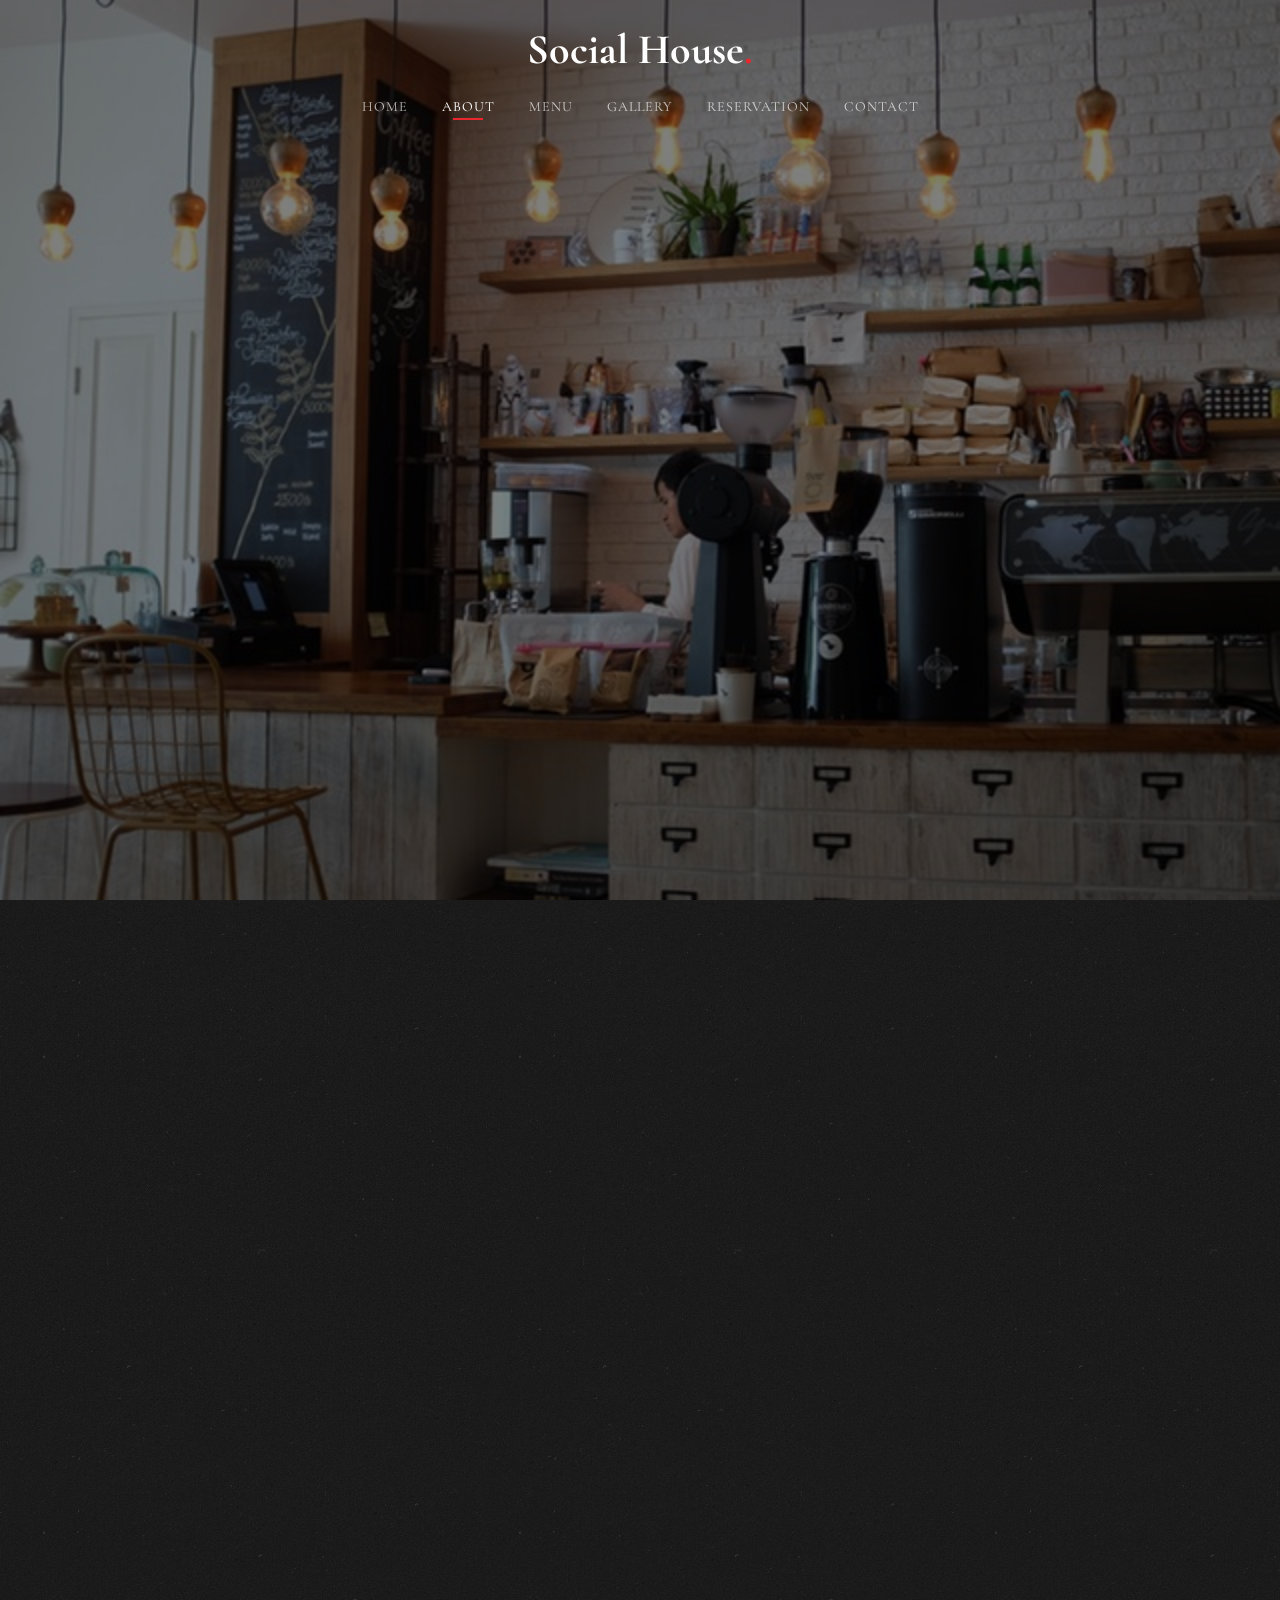
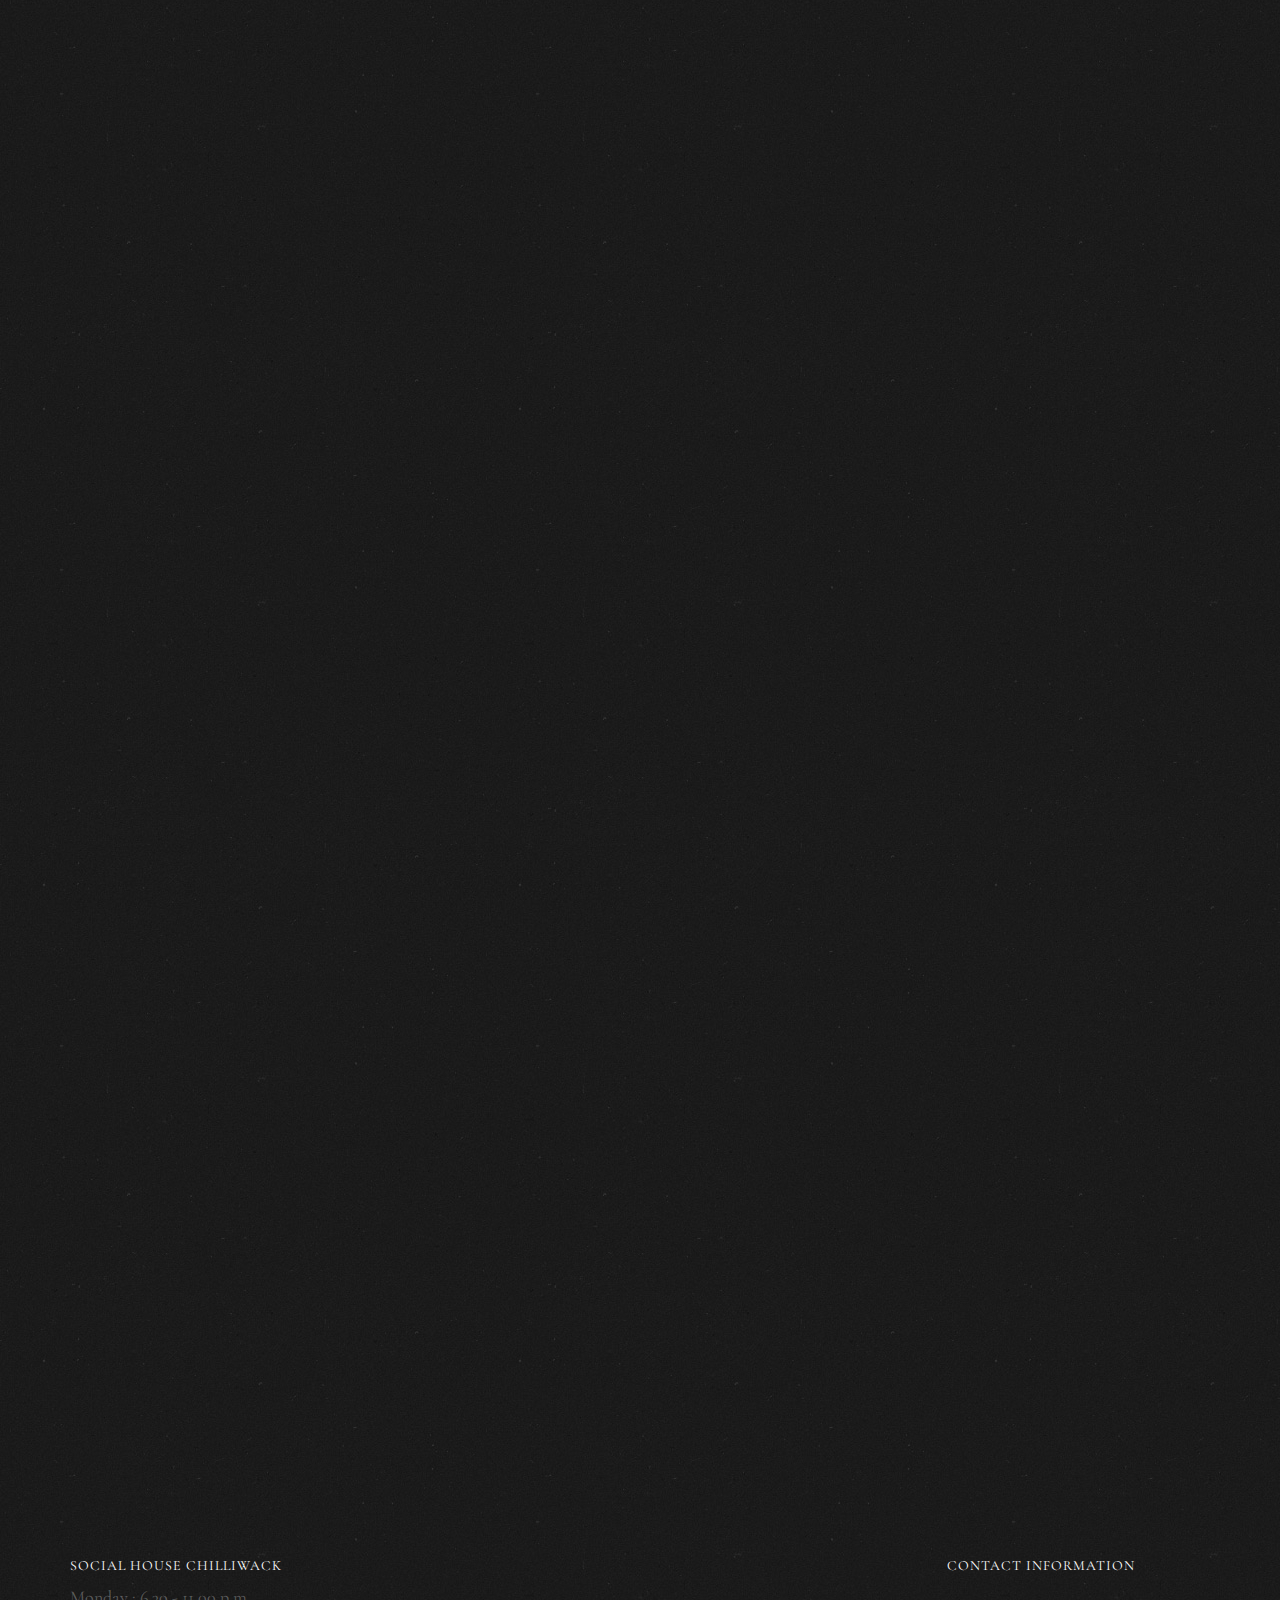
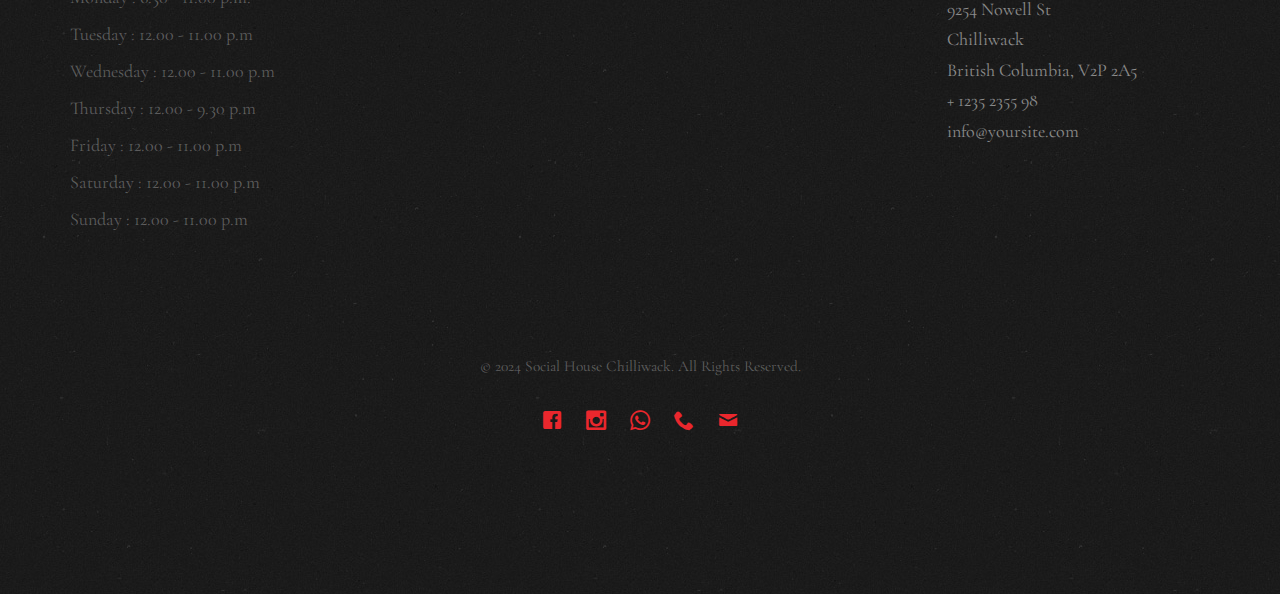
==== about.html @ 6d1cd7b1 "initial comit" ====
<!DOCTYPE HTML>
<html>

<head>
	<meta charset="utf-8">
	<meta http-equiv="X-UA-Compatible" content="IE=edge">
	<title>Social House &mdash; Chilliwack</title>
	<meta name="viewport" content="width=device-width, initial-scale=1">
	<meta name="description"
		content="Social House Chilliwack Pub offers a warm atmosphere, a wide selection of craft beers, and delicious pub fare. Join us for live music, trivia nights, live sports, pool table and more!" />
	<meta name="keywords" content="pub, bar, craft beer, live music, trivia night, pub food, happy hour, local pub" />
	<meta name="author" content="Raghav Bobal" />

	<!-- Facebook and Twitter integration -->
	<meta property="og:title" content="" />
	<meta property="og:image" content="" />
	<meta property="og:url" content="" />
	<meta property="og:site_name" content="" />
	<meta property="og:description" content="" />
	<meta name="twitter:title" content="" />
	<meta name="twitter:image" content="" />
	<meta name="twitter:url" content="" />
	<meta name="twitter:card" content="" />

	<link href="https://fonts.googleapis.com/css?family=Cormorant+Garamond:300,300i,400,400i,500,600i,700"
		rel="stylesheet">
	<link href="https://fonts.googleapis.com/css?family=Satisfy" rel="stylesheet">

	<!-- Animate.css -->
	<link rel="stylesheet" href="css/animate.css">
	<!-- Icomoon Icon Fonts-->
	<link rel="stylesheet" href="css/icomoon.css">
	<!-- Bootstrap  -->
	<link rel="stylesheet" href="css/bootstrap.css">
	<!-- Flexslider  -->
	<link rel="stylesheet" href="css/flexslider.css">

	<!-- Theme style  -->
	<link rel="stylesheet" href="css/style.css">

	<!-- Modernizr JS -->
	<script src="js/modernizr-2.6.2.min.js"></script>
	<!-- FOR IE9 below -->
	<!--[if lt IE 9]>
	<script src="js/respond.min.js"></script>
	<![endif]-->

</head>

<body>

	<div class="fh5co-loader"></div>

	<div id="page">
		<nav class="fh5co-nav" role="navigation">
			<!-- <div class="top-menu"> -->
			<div class="container">
				<div class="row">
					<div class="col-xs-12 text-center logo-wrap">
						<div id="fh5co-logo"><a href="index.html">Social House<span>.</span></a></div>
					</div>
					<div class="col-xs-12 text-center menu-1 menu-wrap">
						<ul>
							<li><a href="index.html">Home</a></li>
							<li class="active"><a href="about.html">About</a></li>
							<li><a href="menu.html">Menu</a></li>
							<li><a href="gallery.html">Gallery</a></li>				
							<li><a href="reservation.html">Reservation</a></li>
							<li><a href="contact.html">Contact</a></li>
						</ul>
					</div>
				</div>

			</div>
			<!-- </div> -->
		</nav>

		<header id="fh5co-header" class="fh5co-cover js-fullheight" role="banner"
			style="background-image: url(images/hero_1.jpeg);" data-stellar-background-ratio="0.5">
			<div class="overlay"></div>
			<div class="container">
				<div class="row">
					<div class="col-md-12 text-center">
						<div class="display-t js-fullheight">
							<div class="display-tc js-fullheight animate-box" data-animate-effect="fadeIn">
								<h1>About <em>our</em> Restaurant</h1>
								<h2>feel the spirit of <em>our</em> space!</h2>
							</div>
						</div>
					</div>
				</div>
			</div>
		</header>

		<div id="fh5co-about" class="fh5co-section">
			<div class="container">
				<div class="row">
					<div class="col-md-6 col-md-pull-4 img-wrap animate-box" data-animate-effect="fadeInLeft">
						<img src="images/hero_1.jpeg">
					</div>
					<div class="col-md-5 col-md-push-1 animate-box">
						<div class="section-heading">
							<h2>The Restaurant</h2>
							<p>Lorem ipsum dolor sit amet, consectetur adipisicing elit. Repudiandae neque quisquam at
								deserunt ab praesentium architecto tempore saepe animi voluptatem molestias, eveniet aut
								laudantium alias, laboriosam excepturi, et numquam? Atque tempore iure tenetur
								perspiciatis, aliquam, asperiores aut odio accusamus, unde libero dignissimos quod
								aliquid neque et illo vero nesciunt. Sunt!</p>
							<p>Lorem ipsum dolor sit amet, consectetur adipisicing elit. Nam iure reprehenderit nihil
								nobis laboriosam beatae assumenda tempore, magni ducimus abentey.</p>
							<p><a href="#" class="btn btn-primary btn-outline">Our History</a></p>
						</div>
					</div>
				</div>
			</div>
		</div>

		<div id="fh5co-timeline">
			<div class="container">
				<div class="row">
					<div class="col-md-12 col-md-offset-0">
						<ul class="timeline animate-box">
							<li class="timeline-heading text-center animate-box">
								<div>
									<h3>Our Experience</h3>
								</div>
							</li>
							<li class="animate-box timeline-unverted">
								<div class="timeline-badge"><i class="icon-genius"></i></div>
								<div class="timeline-panel">
									<div class="timeline-heading">
										<h3 class="timeline-title">The Founders Meet</h3>

									</div>
									<div class="timeline-body">
										<p>Far far away, behind the word mountains, far from the countries Vokalia and
											Consonantia, there live the blind texts.</p>
									</div>
								</div>
							</li>
							<li class="timeline-inverted animate-box">
								<div class="timeline-badge"><i class="icon-genius"></i></div>
								<div class="timeline-panel">
									<div class="timeline-heading">
										<h3 class="timeline-title">Create A Restaurant</h3>
									</div>
									<div class="timeline-body">
										<p>Far far away, behind the word mountains, they live in Bookmarksgrove right at
											the coast of the Semantics, a large language ocean.</p>
									</div>
								</div>
							</li>
							<li class="animate-box timeline-unverted">
								<div class="timeline-badge"><i class="icon-genius"></i></div>
								<div class="timeline-panel">
									<div class="timeline-heading">
										<h3 class="timeline-title">Added 200+ Employees</h3>
									</div>
									<div class="timeline-body">
										<p>Far far away, behind the word mountains, far from the countries Vokalia and
											Consonantia, there live the blind texts.</p>
									</div>
								</div>
							</li>

							<br>
							<li class="timeline-heading text-center animate-box">
								<div>
									<h3>More Restaurants Outlet</h3>
								</div>
							</li>
							<li class="timeline-inverted animate-box">
								<div class="timeline-badge"><i class="icon-genius"></i></div>
								<div class="timeline-panel">
									<div class="timeline-heading">
										<h3 class="timeline-title">Stablished Restaurant in Europe</h3>
									</div>
									<div class="timeline-body">
										<p>Far far away, behind the word mountains, they live in Bookmarksgrove right at
											the coast of the Semantics, a large language ocean.</p>
									</div>
								</div>
							</li>
							<li class="animate-box timeline-unverted">
								<div class="timeline-badge"><i class="icon-genius"></i></div>
								<div class="timeline-panel">
									<div class="timeline-heading">
										<h3 class="timeline-title">Franchise Restaurants Brooklyn</h3>
									</div>
									<div class="timeline-body">
										<p>Far far away, behind the word mountains, far from the countries Vokalia and
											Consonantia, there live the blind texts.</p>
									</div>
								</div>
							</li>
							<li class="timeline-inverted animate-box">
								<div class="timeline-badge"><i class="icon-genius"></i></div>
								<div class="timeline-panel">
									<div class="timeline-heading">
										<h3 class="timeline-title">Added 100K More Employees</h3>
									</div>
									<div class="timeline-body">
										<p>Far far away, behind the word mountains, they live in Bookmarksgrove right at
											the coast of the Semantics, a large language ocean.</p>
									</div>
								</div>
							</li>
							<li class="animate-box timeline-unverted">
								<div class="timeline-badge"><i class="icon-genius"></i></div>
								<div class="timeline-panel">
									<div class="timeline-heading">
										<h3 class="timeline-title">Stablished Marketing</h3>
									</div>
									<div class="timeline-body">
										<p>Far far away, behind the word mountains, far from the countries Vokalia and
											Consonantia, there live the blind texts.</p>
									</div>
								</div>
							</li>
						</ul>
					</div>
				</div>
			</div>
		</div>

		<footer id="fh5co-footer" role="contentinfo" class="fh5co-section">
			<div class="container">
				<div class="row row-pb-md">
					<div class="col-md-4 fh5co-widget">
						<h4>Social House ChilliWack</h4>
						<p class="footer-para">Monday : 6.30 - 11.00 p.m.</p>
						<p class="footer-para">Tuesday : 12.00 - 11.00 p.m</p>
						<p class="footer-para">Wednesday : 12.00 - 11.00 p.m</p>
						<p class="footer-para">Thursday : 12.00 - 9.30 p.m</p>
						<p class="footer-para">Friday : 12.00 - 11.00 p.m</p>
						<p class="footer-para">Saturday : 12.00 - 11.00 p.m</p>
						<p class="footer-para">Sunday : 12.00 - 11.00 p.m</p>
					</div>

					<div class="col-md-4 col-md-push-5 fh5co-widget">
						<h4>Contact Information</h4>
						<ul class="fh5co-footer-links">
							<li>9254 Nowell St <br>Chilliwack<br> British Columbia, V2P 2A5</li>
							<li><a href="tel://1234567920">+ 1235 2355 98</a></li>
							<li><a href="mailto:info@yoursite.com">info@yoursite.com</a></li>
						</ul>
					</div>

				</div>

				<div class="row copyright">
					<div class="col-md-12 text-center">
						<p>
							<small class="block">&copy; 2024 Social House Chilliwack. All Rights Reserved.</small>
						</p>
						<p>
						<ul class="fh5co-social-icons">
							<li><a href="#"><i class="icon-facebook2"></i></a></li>
							<li><a href="#"><i class="icon-instagram2"></i></a></li>
							<li><a href="#"><i class="icon-whatsapp"></i></a></li>
							<li><a href="#"><i class="icon-phone3"></i></a></li>
							<li><a href="#"><i class="icon-mail"></i></a></li>
						</ul>
						</p>
					</div>
				</div>

			</div>
		</footer>
	</div>


	<div class="gototop js-top">
		<a href="#" class="js-gotop"><i class="icon-arrow-up22"></i></a>
	</div>

	<!-- jQuery -->
	<script src="js/jquery.min.js"></script>
	<!-- jQuery Easing -->
	<script src="js/jquery.easing.1.3.js"></script>
	<!-- Bootstrap -->
	<script src="js/bootstrap.min.js"></script>
	<!-- Waypoints -->
	<script src="js/jquery.waypoints.min.js"></script>
	<!-- Waypoints -->
	<script src="js/jquery.stellar.min.js"></script>
	<!-- Flexslider -->
	<script src="js/jquery.flexslider-min.js"></script>
	<!-- Main -->
	<script src="js/main.js"></script>

</body>

</html>
---- css/icomoon.css ----
@font-face {
    font-family: 'icomoon';
    src:    url('fonts/icomoon.eot?1oniuf');
    src:    url('fonts/icomoon.eot?1oniuf#iefix') format('embedded-opentype'),
        url('fonts/icomoon.ttf?1oniuf') format('truetype'),
        url('fonts/icomoon.woff?1oniuf') format('woff'),
        url('fonts/icomoon.svg?1oniuf#icomoon') format('svg');
    font-weight: normal;
    font-style: normal;
}

[class^="icon-"], [class*=" icon-"] {
    /* use !important to prevent issues with browser extensions that change fonts */
    font-family: 'icomoon' !important;
    speak: none;
    font-style: normal;
    font-weight: normal;
    font-variant: normal;
    text-transform: none;
    line-height: 1;

    /* Better Font Rendering =========== */
    -webkit-font-smoothing: antialiased;
    -moz-osx-font-smoothing: grayscale;
}

.icon-mobile:before {
    content: "\e000";
}
.icon-laptop:before {
    content: "\e001";
}
.icon-desktop:before {
    content: "\e002";
}
.icon-tablet:before {
    content: "\e003";
}
.icon-phone:before {
    content: "\e004";
}
.icon-document:before {
    content: "\e005";
}
.icon-documents:before {
    content: "\e006";
}
.icon-search:before {
    content: "\e007";
}
.icon-clipboard:before {
    content: "\e008";
}
.icon-newspaper:before {
    content: "\e009";
}
.icon-notebook:before {
    content: "\e00a";
}
.icon-book-open:before {
    content: "\e00b";
}
.icon-browser:before {
    content: "\e00c";
}
.icon-calendar:before {
    content: "\e00d";
}
.icon-presentation:before {
    content: "\e00e";
}
.icon-picture:before {
    content: "\e00f";
}
.icon-pictures:before {
    content: "\e010";
}
.icon-video:before {
    content: "\e011";
}
.icon-camera:before {
    content: "\e012";
}
.icon-printer:before {
    content: "\e013";
}
.icon-toolbox:before {
    content: "\e014";
}
.icon-briefcase:before {
    content: "\e015";
}
.icon-wallet:before {
    content: "\e016";
}
.icon-gift:before {
    content: "\e017";
}
.icon-bargraph:before {
    content: "\e018";
}
.icon-grid:before {
    content: "\e019";
}
.icon-expand:before {
    content: "\e01a";
}
.icon-focus:before {
    content: "\e01b";
}
.icon-edit:before {
    content: "\e01c";
}
.icon-adjustments:before {
    content: "\e01d";
}
.icon-ribbon:before {
    content: "\e01e";
}
.icon-hourglass:before {
    content: "\e01f";
}
.icon-lock:before {
    content: "\e020";
}
.icon-megaphone:before {
    content: "\e021";
}
.icon-shield:before {
    content: "\e022";
}
.icon-trophy:before {
    content: "\e023";
}
.icon-flag:before {
    content: "\e024";
}
.icon-map:before {
    content: "\e025";
}
.icon-puzzle:before {
    content: "\e026";
}
.icon-basket:before {
    content: "\e027";
}
.icon-envelope:before {
    content: "\e028";
}
.icon-streetsign:before {
    content: "\e029";
}
.icon-telescope:before {
    content: "\e02a";
}
.icon-gears:before {
    content: "\e02b";
}
.icon-key:before {
    content: "\e02c";
}
.icon-paperclip:before {
    content: "\e02d";
}
.icon-attachment:before {
    content: "\e02e";
}
.icon-pricetags:before {
    content: "\e02f";
}
.icon-lightbulb:before {
    content: "\e030";
}
.icon-layers:before {
    content: "\e031";
}
.icon-pencil:before {
    content: "\e032";
}
.icon-tools:before {
    content: "\e033";
}
.icon-tools-2:before {
    content: "\e034";
}
.icon-scissors:before {
    content: "\e035";
}
.icon-paintbrush:before {
    content: "\e036";
}
.icon-magnifying-glass:before {
    content: "\e037";
}
.icon-circle-compass:before {
    content: "\e038";
}
.icon-linegraph:before {
    content: "\e039";
}
.icon-mic:before {
    content: "\e03a";
}
.icon-strategy:before {
    content: "\e03b";
}
.icon-beaker:before {
    content: "\e03c";
}
.icon-caution:before {
    content: "\e03d";
}
.icon-recycle:before {
    content: "\e03e";
}
.icon-anchor:before {
    content: "\e03f";
}
.icon-profile-male:before {
    content: "\e040";
}
.icon-profile-female:before {
    content: "\e041";
}
.icon-bike:before {
    content: "\e042";
}
.icon-wine:before {
    content: "\e043";
}
.icon-hotairballoon:before {
    content: "\e044";
}
.icon-globe:before {
    content: "\e045";
}
.icon-genius:before {
    content: "\e046";
}
.icon-map-pin:before {
    content: "\e047";
}
.icon-dial:before {
    content: "\e048";
}
.icon-chat:before {
    content: "\e049";
}
.icon-heart:before {
    content: "\e04a";
}
.icon-cloud:before {
    content: "\e04b";
}
.icon-upload:before {
    content: "\e04c";
}
.icon-download:before {
    content: "\e04d";
}
.icon-target:before {
    content: "\e04e";
}
.icon-hazardous:before {
    content: "\e04f";
}
.icon-piechart:before {
    content: "\e050";
}
.icon-speedometer:before {
    content: "\e051";
}
.icon-global:before {
    content: "\e052";
}
.icon-compass:before {
    content: "\e053";
}
.icon-lifesaver:before {
    content: "\e054";
}
.icon-clock:before {
    content: "\e055";
}
.icon-aperture:before {
    content: "\e056";
}
.icon-quote:before {
    content: "\e057";
}
.icon-scope:before {
    content: "\e058";
}
.icon-alarmclock:before {
    content: "\e059";
}
.icon-refresh:before {
    content: "\e05a";
}
.icon-happy:before {
    content: "\e05b";
}
.icon-sad:before {
    content: "\e05c";
}
.icon-facebook:before {
    content: "\e05d";
}
.icon-twitter:before {
    content: "\e05e";
}
.icon-googleplus:before {
    content: "\e05f";
}
.icon-rss:before {
    content: "\e060";
}
.icon-tumblr:before {
    content: "\e061";
}
.icon-linkedin:before {
    content: "\e062";
}
.icon-dribbble:before {
    content: "\e063";
}
.icon-box2:before {
    content: "\ea82";
}
.icon-write:before {
    content: "\ea83";
}
.icon-clock2:before {
    content: "\ea84";
}
.icon-reply2:before {
    content: "\ea85";
}
.icon-reply-all2:before {
    content: "\ea86";
}
.icon-forward2:before {
    content: "\ea87";
}
.icon-flag2:before {
    content: "\ea88";
}
.icon-search2:before {
    content: "\ea89";
}
.icon-trash2:before {
    content: "\ea8a";
}
.icon-envelope2:before {
    content: "\ea8b";
}
.icon-bubble:before {
    content: "\ea8c";
}
.icon-bubbles:before {
    content: "\ea8d";
}
.icon-user2:before {
    content: "\ea8e";
}
.icon-users2:before {
    content: "\ea8f";
}
.icon-cloud2:before {
    content: "\ea90";
}
.icon-download2:before {
    content: "\ea91";
}
.icon-upload2:before {
    content: "\ea92";
}
.icon-rain:before {
    content: "\ea93";
}
.icon-sun:before {
    content: "\ea94";
}
.icon-moon2:before {
    content: "\ea95";
}
.icon-bell2:before {
    content: "\ea96";
}
.icon-folder2:before {
    content: "\ea97";
}
.icon-pin2:before {
    content: "\ea98";
}
.icon-sound2:before {
    content: "\ea99";
}
.icon-microphone:before {
    content: "\ea9a";
}
.icon-camera2:before {
    content: "\ea9b";
}
.icon-image2:before {
    content: "\ea9c";
}
.icon-cog2:before {
    content: "\ea9d";
}
.icon-calendar2:before {
    content: "\ea9e";
}
.icon-book2:before {
    content: "\ea9f";
}
.icon-map-marker:before {
    content: "\eaa0";
}
.icon-store:before {
    content: "\eaa1";
}
.icon-support:before {
    content: "\eaa2";
}
.icon-tag2:before {
    content: "\eaa3";
}
.icon-heart2:before {
    content: "\eaa4";
}
.icon-video-camera:before {
    content: "\eaa5";
}
.icon-trophy2:before {
    content: "\eaa6";
}
.icon-cart:before {
    content: "\eaa7";
}
.icon-eye2:before {
    content: "\eaa8";
}
.icon-cancel:before {
    content: "\eaa9";
}
.icon-chart:before {
    content: "\eaaa";
}
.icon-target2:before {
    content: "\eaab";
}
.icon-printer2:before {
    content: "\eaac";
}
.icon-location2:before {
    content: "\eaad";
}
.icon-bookmark2:before {
    content: "\eaae";
}
.icon-monitor:before {
    content: "\eaaf";
}
.icon-cross2:before {
    content: "\eab0";
}
.icon-plus2:before {
    content: "\eab1";
}
.icon-left:before {
    content: "\eab2";
}
.icon-up:before {
    content: "\eab3";
}
.icon-browser2:before {
    content: "\eab4";
}
.icon-windows:before {
    content: "\eab5";
}
.icon-switch2:before {
    content: "\eab6";
}
.icon-dashboard:before {
    content: "\eab7";
}
.icon-play:before {
    content: "\eab8";
}
.icon-fast-forward:before {
    content: "\eab9";
}
.icon-next:before {
    content: "\eaba";
}
.icon-refresh2:before {
    content: "\eabb";
}
.icon-film:before {
    content: "\eabc";
}
.icon-home2:before {
    content: "\eabd";
}
.icon-add-to-list:before {
    content: "\e901";
}
.icon-classic-computer:before {
    content: "\e902";
}
.icon-controller-fast-backward:before {
    content: "\e903";
}
.icon-creative-commons-attribution:before {
    content: "\e904";
}
.icon-creative-commons-noderivs:before {
    content: "\e905";
}
.icon-creative-commons-noncommercial-eu:before {
    content: "\e906";
}
.icon-creative-commons-noncommercial-us:before {
    content: "\e907";
}
.icon-creative-commons-public-domain:before {
    content: "\e908";
}
.icon-creative-commons-remix:before {
    content: "\e909";
}
.icon-creative-commons-share:before {
    content: "\e90a";
}
.icon-creative-commons-sharealike:before {
    content: "\e90b";
}
.icon-creative-commons:before {
    content: "\e90c";
}
.icon-document-landscape:before {
    content: "\e90d";
}
.icon-remove-user:before {
    content: "\e90e";
}
.icon-warning:before {
    content: "\e90f";
}
.icon-arrow-bold-down:before {
    content: "\e910";
}
.icon-arrow-bold-left:before {
    content: "\e911";
}
.icon-arrow-bold-right:before {
    content: "\e912";
}
.icon-arrow-bold-up:before {
    content: "\e913";
}
.icon-arrow-down:before {
    content: "\e914";
}
.icon-arrow-left:before {
    content: "\e915";
}
.icon-arrow-long-down:before {
    content: "\e916";
}
.icon-arrow-long-left:before {
    content: "\e917";
}
.icon-arrow-long-right:before {
    content: "\e918";
}
.icon-arrow-long-up:before {
    content: "\e919";
}
.icon-arrow-right:before {
    content: "\e91a";
}
.icon-arrow-up:before {
    content: "\e91b";
}
.icon-arrow-with-circle-down:before {
    content: "\e91c";
}
.icon-arrow-with-circle-left:before {
    content: "\e91d";
}
.icon-arrow-with-circle-right:before {
    content: "\e91e";
}
.icon-arrow-with-circle-up:before {
    content: "\e91f";
}
.icon-bookmark:before {
    content: "\e920";
}
.icon-bookmarks:before {
    content: "\e921";
}
.icon-chevron-down:before {
    content: "\e922";
}
.icon-chevron-left:before {
    content: "\e923";
}
.icon-chevron-right:before {
    content: "\e924";
}
.icon-chevron-small-down:before {
    content: "\e925";
}
.icon-chevron-small-left:before {
    content: "\e926";
}
.icon-chevron-small-right:before {
    content: "\e927";
}
.icon-chevron-small-up:before {
    content: "\e928";
}
.icon-chevron-thin-down:before {
    content: "\e929";
}
.icon-chevron-thin-left:before {
    content: "\e92a";
}
.icon-chevron-thin-right:before {
    content: "\e92b";
}
.icon-chevron-thin-up:before {
    content: "\e92c";
}
.icon-chevron-up:before {
    content: "\e92d";
}
.icon-chevron-with-circle-down:before {
    content: "\e92e";
}
.icon-chevron-with-circle-left:before {
    content: "\e92f";
}
.icon-chevron-with-circle-right:before {
    content: "\e930";
}
.icon-chevron-with-circle-up:before {
    content: "\e931";
}
.icon-cloud3:before {
    content: "\e932";
}
.icon-controller-fast-forward:before {
    content: "\e933";
}
.icon-controller-jump-to-start:before {
    content: "\e934";
}
.icon-controller-next:before {
    content: "\e935";
}
.icon-controller-paus:before {
    content: "\e936";
}
.icon-controller-play:before {
    content: "\e937";
}
.icon-controller-record:before {
    content: "\e938";
}
.icon-controller-stop:before {
    content: "\e939";
}
.icon-controller-volume:before {
    content: "\e93a";
}
.icon-dot-single:before {
    content: "\e93b";
}
.icon-dots-three-horizontal:before {
    content: "\e93c";
}
.icon-dots-three-vertical:before {
    content: "\e93d";
}
.icon-dots-two-horizontal:before {
    content: "\e93e";
}
.icon-dots-two-vertical:before {
    content: "\e93f";
}
.icon-download3:before {
    content: "\e940";
}
.icon-emoji-flirt:before {
    content: "\e941";
}
.icon-flow-branch:before {
    content: "\e942";
}
.icon-flow-cascade:before {
    content: "\e943";
}
.icon-flow-line:before {
    content: "\e944";
}
.icon-flow-parallel:before {
    content: "\e945";
}
.icon-flow-tree:before {
    content: "\e946";
}
.icon-install:before {
    content: "\e947";
}
.icon-layers2:before {
    content: "\e948";
}
.icon-open-book:before {
    content: "\e949";
}
.icon-resize-100:before {
    content: "\e94a";
}
.icon-resize-full-screen:before {
    content: "\e94b";
}
.icon-save:before {
    content: "\e94c";
}
.icon-select-arrows:before {
    content: "\e94d";
}
.icon-sound-mute:before {
    content: "\e94e";
}
.icon-sound:before {
    content: "\e94f";
}
.icon-trash:before {
    content: "\e950";
}
.icon-triangle-down:before {
    content: "\e951";
}
.icon-triangle-left:before {
    content: "\e952";
}
.icon-triangle-right:before {
    content: "\e953";
}
.icon-triangle-up:before {
    content: "\e954";
}
.icon-uninstall:before {
    content: "\e955";
}
.icon-upload-to-cloud:before {
    content: "\e956";
}
.icon-upload3:before {
    content: "\e957";
}
.icon-add-user:before {
    content: "\e958";
}
.icon-address:before {
    content: "\e959";
}
.icon-adjust:before {
    content: "\e95a";
}
.icon-air:before {
    content: "\e95b";
}
.icon-aircraft-landing:before {
    content: "\e95c";
}
.icon-aircraft-take-off:before {
    content: "\e95d";
}
.icon-aircraft:before {
    content: "\e95e";
}
.icon-align-bottom:before {
    content: "\e95f";
}
.icon-align-horizontal-middle:before {
    content: "\e960";
}
.icon-align-left:before {
    content: "\e961";
}
.icon-align-right:before {
    content: "\e962";
}
.icon-align-top:before {
    content: "\e963";
}
.icon-align-vertical-middle:before {
    content: "\e964";
}
.icon-archive:before {
    content: "\e965";
}
.icon-area-graph:before {
    content: "\e966";
}
.icon-attachment2:before {
    content: "\e967";
}
.icon-awareness-ribbon:before {
    content: "\e968";
}
.icon-back-in-time:before {
    content: "\e969";
}
.icon-back:before {
    content: "\e96a";
}
.icon-bar-graph:before {
    content: "\e96b";
}
.icon-battery:before {
    content: "\e96c";
}
.icon-beamed-note:before {
    content: "\e96d";
}
.icon-bell:before {
    content: "\e96e";
}
.icon-blackboard:before {
    content: "\e96f";
}
.icon-block:before {
    content: "\e970";
}
.icon-book:before {
    content: "\e971";
}
.icon-bowl:before {
    content: "\e972";
}
.icon-box:before {
    content: "\e973";
}
.icon-briefcase2:before {
    content: "\e974";
}
.icon-browser3:before {
    content: "\e975";
}
.icon-brush:before {
    content: "\e976";
}
.icon-bucket:before {
    content: "\e977";
}
.icon-cake:before {
    content: "\e978";
}
.icon-calculator:before {
    content: "\e979";
}
.icon-calendar3:before {
    content: "\e97a";
}
.icon-camera3:before {
    content: "\e97b";
}
.icon-ccw:before {
    content: "\e97c";
}
.icon-chat2:before {
    content: "\e97d";
}
.icon-check:before {
    content: "\e97e";
}
.icon-circle-with-cross:before {
    content: "\e97f";
}
.icon-circle-with-minus:before {
    content: "\e980";
}
.icon-circle-with-plus:before {
    content: "\e981";
}
.icon-circle:before {
    content: "\e982";
}
.icon-circular-graph:before {
    content: "\e983";
}
.icon-clapperboard:before {
    content: "\e984";
}
.icon-clipboard2:before {
    content: "\e985";
}
.icon-clock3:before {
    content: "\e986";
}
.icon-code:before {
    content: "\e987";
}
.icon-cog:before {
    content: "\e988";
}
.icon-colours:before {
    content: "\e989";
}
.icon-compass2:before {
    content: "\e98a";
}
.icon-copy:before {
    content: "\e98b";
}
.icon-credit-card:before {
    content: "\e98c";
}
.icon-credit:before {
    content: "\e98d";
}
.icon-cross:before {
    content: "\e98e";
}
.icon-cup:before {
    content: "\e98f";
}
.icon-cw:before {
    content: "\e990";
}
.icon-cycle:before {
    content: "\e991";
}
.icon-database:before {
    content: "\e992";
}
.icon-dial-pad:before {
    content: "\e993";
}
.icon-direction:before {
    content: "\e994";
}
.icon-document2:before {
    content: "\e995";
}
.icon-documents2:before {
    content: "\e996";
}
.icon-drink:before {
    content: "\e997";
}
.icon-drive:before {
    content: "\e998";
}
.icon-drop:before {
    content: "\e999";
}
.icon-edit2:before {
    content: "\e99a";
}
.icon-email:before {
    content: "\e99b";
}
.icon-emoji-happy:before {
    content: "\e99c";
}
.icon-emoji-neutral:before {
    content: "\e99d";
}
.icon-emoji-sad:before {
    content: "\e99e";
}
.icon-erase:before {
    content: "\e99f";
}
.icon-eraser:before {
    content: "\e9a0";
}
.icon-export:before {
    content: "\e9a1";
}
.icon-eye:before {
    content: "\e9a2";
}
.icon-feather:before {
    content: "\e9a3";
}
.icon-flag3:before {
    content: "\e9a4";
}
.icon-flash:before {
    content: "\e9a5";
}
.icon-flashlight:before {
    content: "\e9a6";
}
.icon-flat-brush:before {
    content: "\e9a7";
}
.icon-folder-images:before {
    content: "\e9a8";
}
.icon-folder-music:before {
    content: "\e9a9";
}
.icon-folder-video:before {
    content: "\e9aa";
}
.icon-folder:before {
    content: "\e9ab";
}
.icon-forward:before {
    content: "\e9ac";
}
.icon-funnel:before {
    content: "\e9ad";
}
.icon-game-controller:before {
    content: "\e9ae";
}
.icon-gauge:before {
    content: "\e9af";
}
.icon-globe2:before {
    content: "\e9b0";
}
.icon-graduation-cap:before {
    content: "\e9b1";
}
.icon-grid2:before {
    content: "\e9b2";
}
.icon-hair-cross:before {
    content: "\e9b3";
}
.icon-hand:before {
    content: "\e9b4";
}
.icon-heart-outlined:before {
    content: "\e9b5";
}
.icon-heart3:before {
    content: "\e9b6";
}
.icon-help-with-circle:before {
    content: "\e9b7";
}
.icon-help:before {
    content: "\e9b8";
}
.icon-home:before {
    content: "\e9b9";
}
.icon-hour-glass:before {
    content: "\e9ba";
}
.icon-image-inverted:before {
    content: "\e9bb";
}
.icon-image:before {
    content: "\e9bc";
}
.icon-images:before {
    content: "\e9bd";
}
.icon-inbox:before {
    content: "\e9be";
}
.icon-infinity:before {
    content: "\e9bf";
}
.icon-info-with-circle:before {
    content: "\e9c0";
}
.icon-info:before {
    content: "\e9c1";
}
.icon-key2:before {
    content: "\e9c2";
}
.icon-keyboard:before {
    content: "\e9c3";
}
.icon-lab-flask:before {
    content: "\e9c4";
}
.icon-landline:before {
    content: "\e9c5";
}
.icon-language:before {
    content: "\e9c6";
}
.icon-laptop2:before {
    content: "\e9c7";
}
.icon-leaf:before {
    content: "\e9c8";
}
.icon-level-down:before {
    content: "\e9c9";
}
.icon-level-up:before {
    content: "\e9ca";
}
.icon-lifebuoy:before {
    content: "\e9cb";
}
.icon-light-bulb:before {
    content: "\e9cc";
}
.icon-light-down:before {
    content: "\e9cd";
}
.icon-light-up:before {
    content: "\e9ce";
}
.icon-line-graph:before {
    content: "\e9cf";
}
.icon-link:before {
    content: "\e9d0";
}
.icon-list:before {
    content: "\e9d1";
}
.icon-location-pin:before {
    content: "\e9d2";
}
.icon-location:before {
    content: "\e9d3";
}
.icon-lock-open:before {
    content: "\e9d4";
}
.icon-lock2:before {
    content: "\e9d5";
}
.icon-log-out:before {
    content: "\e9d6";
}
.icon-login:before {
    content: "\e9d7";
}
.icon-loop:before {
    content: "\e9d8";
}
.icon-magnet:before {
    content: "\e9d9";
}
.icon-magnifying-glass2:before {
    content: "\e9da";
}
.icon-mail:before {
    content: "\e9db";
}
.icon-man:before {
    content: "\e9dc";
}
.icon-map2:before {
    content: "\e9dd";
}
.icon-mask:before {
    content: "\e9de";
}
.icon-medal:before {
    content: "\e9df";
}
.icon-megaphone2:before {
    content: "\e9e0";
}
.icon-menu:before {
    content: "\e9e1";
}
.icon-message:before {
    content: "\e9e2";
}
.icon-mic2:before {
    content: "\e9e3";
}
.icon-minus:before {
    content: "\e9e4";
}
.icon-mobile2:before {
    content: "\e9e5";
}
.icon-modern-mic:before {
    content: "\e9e6";
}
.icon-moon:before {
    content: "\e9e7";
}
.icon-mouse:before {
    content: "\e9e8";
}
.icon-music:before {
    content: "\e9e9";
}
.icon-network:before {
    content: "\e9ea";
}
.icon-new-message:before {
    content: "\e9eb";
}
.icon-new:before {
    content: "\e9ec";
}
.icon-news:before {
    content: "\e9ed";
}
.icon-note:before {
    content: "\e9ee";
}
.icon-notification:before {
    content: "\e9ef";
}
.icon-old-mobile:before {
    content: "\e9f0";
}
.icon-old-phone:before {
    content: "\e9f1";
}
.icon-palette:before {
    content: "\e9f2";
}
.icon-paper-plane:before {
    content: "\e9f3";
}
.icon-pencil2:before {
    content: "\e9f4";
}
.icon-phone2:before {
    content: "\e9f5";
}
.icon-pie-chart:before {
    content: "\e9f6";
}
.icon-pin:before {
    content: "\e9f7";
}
.icon-plus:before {
    content: "\e9f8";
}
.icon-popup:before {
    content: "\e9f9";
}
.icon-power-plug:before {
    content: "\e9fa";
}
.icon-price-ribbon:before {
    content: "\e9fb";
}
.icon-price-tag:before {
    content: "\e9fc";
}
.icon-print:before {
    content: "\e9fd";
}
.icon-progress-empty:before {
    content: "\e9fe";
}
.icon-progress-full:before {
    content: "\e9ff";
}
.icon-progress-one:before {
    content: "\ea00";
}
.icon-progress-two:before {
    content: "\ea01";
}
.icon-publish:before {
    content: "\ea02";
}
.icon-quote2:before {
    content: "\ea03";
}
.icon-radio:before {
    content: "\ea04";
}
.icon-reply-all:before {
    content: "\ea05";
}
.icon-reply:before {
    content: "\ea06";
}
.icon-retweet:before {
    content: "\ea07";
}
.icon-rocket:before {
    content: "\ea08";
}
.icon-round-brush:before {
    content: "\ea09";
}
.icon-rss2:before {
    content: "\ea0a";
}
.icon-ruler:before {
    content: "\ea0b";
}
.icon-scissors2:before {
    content: "\ea0c";
}
.icon-share-alternitive:before {
    content: "\ea0d";
}
.icon-share:before {
    content: "\ea0e";
}
.icon-shareable:before {
    content: "\ea0f";
}
.icon-shield2:before {
    content: "\ea10";
}
.icon-shop:before {
    content: "\ea11";
}
.icon-shopping-bag:before {
    content: "\ea12";
}
.icon-shopping-basket:before {
    content: "\ea13";
}
.icon-shopping-cart:before {
    content: "\ea14";
}
.icon-shuffle:before {
    content: "\ea15";
}
.icon-signal:before {
    content: "\ea16";
}
.icon-sound-mix:before {
    content: "\ea17";
}
.icon-sports-club:before {
    content: "\ea18";
}
.icon-spreadsheet:before {
    content: "\ea19";
}
.icon-squared-cross:before {
    content: "\ea1a";
}
.icon-squared-minus:before {
    content: "\ea1b";
}
.icon-squared-plus:before {
    content: "\ea1c";
}
.icon-star-outlined:before {
    content: "\ea1d";
}
.icon-star:before {
    content: "\ea1e";
}
.icon-stopwatch:before {
    content: "\ea1f";
}
.icon-suitcase:before {
    content: "\ea20";
}
.icon-swap:before {
    content: "\ea21";
}
.icon-sweden:before {
    content: "\ea22";
}
.icon-switch:before {
    content: "\ea23";
}
.icon-tablet2:before {
    content: "\ea24";
}
.icon-tag:before {
    content: "\ea25";
}
.icon-text-document-inverted:before {
    content: "\ea26";
}
.icon-text-document:before {
    content: "\ea27";
}
.icon-text:before {
    content: "\ea28";
}
.icon-thermometer:before {
    content: "\ea29";
}
.icon-thumbs-down:before {
    content: "\ea2a";
}
.icon-thumbs-up:before {
    content: "\ea2b";
}
.icon-thunder-cloud:before {
    content: "\ea2c";
}
.icon-ticket:before {
    content: "\ea2d";
}
.icon-time-slot:before {
    content: "\ea2e";
}
.icon-tools2:before {
    content: "\ea2f";
}
.icon-traffic-cone:before {
    content: "\ea30";
}
.icon-tree:before {
    content: "\ea31";
}
.icon-trophy3:before {
    content: "\ea32";
}
.icon-tv:before {
    content: "\ea33";
}
.icon-typing:before {
    content: "\ea34";
}
.icon-unread:before {
    content: "\ea35";
}
.icon-untag:before {
    content: "\ea36";
}
.icon-user:before {
    content: "\ea37";
}
.icon-users:before {
    content: "\ea38";
}
.icon-v-card:before {
    content: "\ea39";
}
.icon-video2:before {
    content: "\ea3a";
}
.icon-vinyl:before {
    content: "\ea3b";
}
.icon-voicemail:before {
    content: "\ea3c";
}
.icon-wallet2:before {
    content: "\ea3d";
}
.icon-water:before {
    content: "\ea3e";
}
.icon-500px-with-circle:before {
    content: "\ea3f";
}
.icon-500px:before {
    content: "\ea40";
}
.icon-basecamp:before {
    content: "\ea41";
}
.icon-behance:before {
    content: "\ea42";
}
.icon-creative-cloud:before {
    content: "\ea43";
}
.icon-dropbox:before {
    content: "\ea44";
}
.icon-evernote:before {
    content: "\ea45";
}
.icon-flattr:before {
    content: "\ea46";
}
.icon-foursquare:before {
    content: "\ea47";
}
.icon-google-drive:before {
    content: "\ea48";
}
.icon-google-hangouts:before {
    content: "\ea49";
}
.icon-grooveshark:before {
    content: "\ea4a";
}
.icon-icloud:before {
    content: "\ea4b";
}
.icon-mixi:before {
    content: "\ea4c";
}
.icon-onedrive:before {
    content: "\ea4d";
}
.icon-paypal:before {
    content: "\ea4e";
}
.icon-picasa:before {
    content: "\ea4f";
}
.icon-qq:before {
    content: "\ea50";
}
.icon-rdio-with-circle:before {
    content: "\ea51";
}
.icon-renren:before {
    content: "\ea52";
}
.icon-scribd:before {
    content: "\ea53";
}
.icon-sina-weibo:before {
    content: "\ea54";
}
.icon-skype-with-circle:before {
    content: "\ea55";
}
.icon-skype:before {
    content: "\ea56";
}
.icon-slideshare:before {
    content: "\ea57";
}
.icon-smashing:before {
    content: "\ea58";
}
.icon-soundcloud:before {
    content: "\ea59";
}
.icon-spotify-with-circle:before {
    content: "\ea5a";
}
.icon-spotify:before {
    content: "\ea5b";
}
.icon-swarm:before {
    content: "\ea5c";
}
.icon-vine-with-circle:before {
    content: "\ea5d";
}
.icon-vine:before {
    content: "\ea5e";
}
.icon-vk-alternitive:before {
    content: "\ea5f";
}
.icon-vk-with-circle:before {
    content: "\ea60";
}
.icon-vk:before {
    content: "\ea61";
}
.icon-xing-with-circle:before {
    content: "\ea62";
}
.icon-xing:before {
    content: "\ea63";
}
.icon-yelp:before {
    content: "\ea64";
}
.icon-dribbble-with-circle:before {
    content: "\ea65";
}
.icon-whatsapp:before {
    content: "\ea66";
}
.icon-facebook-with-circle:before {
    content: "\ea67";
}
.icon-facebook2:before {
    content: "\ea68";
}
.icon-flickr-with-circle:before {
    content: "\ea69";
}
.icon-flickr:before {
    content: "\ea6a";
}
.icon-github-with-circle:before {
    content: "\ea6b";
}
.icon-github:before {
    content: "\ea6c";
}
.icon-google-with-circle:before {
    content: "\ea6d";
}
.icon-google:before {
    content: "\ea6e";
}
.icon-instagram-with-circle:before {
    content: "\ea6f";
}
.icon-instagram:before {
    content: "\ea70";
}
.icon-lastfm-with-circle:before {
    content: "\ea71";
}
.icon-lastfm:before {
    content: "\ea72";
}
.icon-linkedin-with-circle:before {
    content: "\ea73";
}
.icon-linkedin2:before {
    content: "\ea74";
}
.icon-pinterest-with-circle:before {
    content: "\ea75";
}
.icon-pinterest:before {
    content: "\ea76";
}
.icon-rdio:before {
    content: "\ea77";
}
.icon-stumbleupon-with-circle:before {
    content: "\ea78";
}
.icon-stumbleupon:before {
    content: "\ea79";
}
.icon-tumblr-with-circle:before {
    content: "\ea7a";
}
.icon-tumblr2:before {
    content: "\ea7b";
}
.icon-twitter-with-circle:before {
    content: "\ea7c";
}
.icon-twitter2:before {
    content: "\ea7d";
}
.icon-vimeo-with-circle:before {
    content: "\ea7e";
}
.icon-vimeo:before {
    content: "\ea7f";
}
.icon-youtube-with-circle:before {
    content: "\ea80";
}
.icon-youtube:before {
    content: "\ea81";
}
.icon-home3:before {
    content: "\eabe";
}
.icon-home22:before {
    content: "\eabf";
}
.icon-home32:before {
    content: "\eac0";
}
.icon-office:before {
    content: "\eac1";
}
.icon-newspaper2:before {
    content: "\eac2";
}
.icon-pencil3:before {
    content: "\eac3";
}
.icon-pencil22:before {
    content: "\eac4";
}
.icon-quill:before {
    content: "\eac5";
}
.icon-pen:before {
    content: "\eac6";
}
.icon-blog:before {
    content: "\eac7";
}
.icon-eyedropper:before {
    content: "\eac8";
}
.icon-droplet:before {
    content: "\eac9";
}
.icon-paint-format:before {
    content: "\eaca";
}
.icon-image3:before {
    content: "\eacb";
}
.icon-images2:before {
    content: "\eacc";
}
.icon-camera4:before {
    content: "\eacd";
}
.icon-headphones:before {
    content: "\eace";
}
.icon-music2:before {
    content: "\eacf";
}
.icon-play2:before {
    content: "\ead0";
}
.icon-film2:before {
    content: "\ead1";
}
.icon-video-camera2:before {
    content: "\ead2";
}
.icon-dice:before {
    content: "\ead3";
}
.icon-pacman:before {
    content: "\ead4";
}
.icon-spades:before {
    content: "\ead5";
}
.icon-clubs:before {
    content: "\ead6";
}
.icon-diamonds:before {
    content: "\ead7";
}
.icon-bullhorn:before {
    content: "\ead8";
}
.icon-connection:before {
    content: "\ead9";
}
.icon-podcast:before {
    content: "\eada";
}
.icon-feed:before {
    content: "\eadb";
}
.icon-mic3:before {
    content: "\eadc";
}
.icon-book3:before {
    content: "\eadd";
}
.icon-books:before {
    content: "\eade";
}
.icon-library:before {
    content: "\eadf";
}
.icon-file-text:before {
    content: "\eae0";
}
.icon-profile:before {
    content: "\eae1";
}
.icon-file-empty:before {
    content: "\eae2";
}
.icon-files-empty:before {
    content: "\eae3";
}
.icon-file-text2:before {
    content: "\eae4";
}
.icon-file-picture:before {
    content: "\eae5";
}
.icon-file-music:before {
    content: "\eae6";
}
.icon-file-play:before {
    content: "\eae7";
}
.icon-file-video:before {
    content: "\eae8";
}
.icon-file-zip:before {
    content: "\eae9";
}
.icon-copy2:before {
    content: "\eaea";
}
.icon-paste:before {
    content: "\eaeb";
}
.icon-stack:before {
    content: "\eaec";
}
.icon-folder3:before {
    content: "\eaed";
}
.icon-folder-open:before {
    content: "\eaee";
}
.icon-folder-plus:before {
    content: "\eaef";
}
.icon-folder-minus:before {
    content: "\eaf0";
}
.icon-folder-download:before {
    content: "\eaf1";
}
.icon-folder-upload:before {
    content: "\eaf2";
}
.icon-price-tag2:before {
    content: "\eaf3";
}
.icon-price-tags:before {
    content: "\eaf4";
}
.icon-barcode:before {
    content: "\eaf5";
}
.icon-qrcode:before {
    content: "\eaf6";
}
.icon-ticket2:before {
    content: "\eaf7";
}
.icon-cart2:before {
    content: "\eaf8";
}
.icon-coin-dollar:before {
    content: "\eaf9";
}
.icon-coin-euro:before {
    content: "\eafa";
}
.icon-coin-pound:before {
    content: "\eafb";
}
.icon-coin-yen:before {
    content: "\eafc";
}
.icon-credit-card2:before {
    content: "\eafd";
}
.icon-calculator2:before {
    content: "\eafe";
}
.icon-lifebuoy2:before {
    content: "\eaff";
}
.icon-phone3:before {
    content: "\eb00";
}
.icon-phone-hang-up:before {
    content: "\eb01";
}
.icon-address-book:before {
    content: "\eb02";
}
.icon-envelop:before {
    content: "\eb03";
}
.icon-pushpin:before {
    content: "\eb04";
}
.icon-location3:before {
    content: "\eb05";
}
.icon-location22:before {
    content: "\eb06";
}
.icon-compass3:before {
    content: "\eb07";
}
.icon-compass22:before {
    content: "\eb08";
}
.icon-map3:before {
    content: "\eb09";
}
.icon-map22:before {
    content: "\eb0a";
}
.icon-history:before {
    content: "\eb0b";
}
.icon-clock4:before {
    content: "\eb0c";
}
.icon-clock22:before {
    content: "\eb0d";
}
.icon-alarm:before {
    content: "\eb0e";
}
.icon-bell3:before {
    content: "\eb0f";
}
.icon-stopwatch2:before {
    content: "\eb10";
}
.icon-calendar4:before {
    content: "\eb11";
}
.icon-printer3:before {
    content: "\eb12";
}
.icon-keyboard2:before {
    content: "\eb13";
}
.icon-display:before {
    content: "\eb14";
}
.icon-laptop3:before {
    content: "\eb15";
}
.icon-mobile3:before {
    content: "\eb16";
}
.icon-mobile22:before {
    content: "\eb17";
}
.icon-tablet3:before {
    content: "\eb18";
}
.icon-tv2:before {
    content: "\eb19";
}
.icon-drawer:before {
    content: "\eb1a";
}
.icon-drawer2:before {
    content: "\eb1b";
}
.icon-box-add:before {
    content: "\eb1c";
}
.icon-box-remove:before {
    content: "\eb1d";
}
.icon-download4:before {
    content: "\eb1e";
}
.icon-upload4:before {
    content: "\eb1f";
}
.icon-floppy-disk:before {
    content: "\eb20";
}
.icon-drive2:before {
    content: "\eb21";
}
.icon-database2:before {
    content: "\eb22";
}
.icon-undo:before {
    content: "\eb23";
}
.icon-redo:before {
    content: "\eb24";
}
.icon-undo2:before {
    content: "\eb25";
}
.icon-redo2:before {
    content: "\eb26";
}
.icon-forward3:before {
    content: "\eb27";
}
.icon-reply3:before {
    content: "\eb28";
}
.icon-bubble2:before {
    content: "\eb29";
}
.icon-bubbles2:before {
    content: "\eb2a";
}
.icon-bubbles22:before {
    content: "\eb2b";
}
.icon-bubble22:before {
    content: "\eb2c";
}
.icon-bubbles3:before {
    content: "\eb2d";
}
.icon-bubbles4:before {
    content: "\eb2e";
}
.icon-user3:before {
    content: "\eb2f";
}
.icon-users3:before {
    content: "\eb30";
}
.icon-user-plus:before {
    content: "\eb31";
}
.icon-user-minus:before {
    content: "\eb32";
}
.icon-user-check:before {
    content: "\eb33";
}
.icon-user-tie:before {
    content: "\eb34";
}
.icon-quotes-left:before {
    content: "\eb35";
}
.icon-quotes-right:before {
    content: "\eb36";
}
.icon-hour-glass2:before {
    content: "\eb37";
}
.icon-spinner:before {
    content: "\eb38";
}
.icon-spinner2:before {
    content: "\eb39";
}
.icon-spinner3:before {
    content: "\eb3a";
}
.icon-spinner4:before {
    content: "\eb3b";
}
.icon-spinner5:before {
    content: "\eb3c";
}
.icon-spinner6:before {
    content: "\eb3d";
}
.icon-spinner7:before {
    content: "\eb3e";
}
.icon-spinner8:before {
    content: "\eb3f";
}
.icon-spinner9:before {
    content: "\eb40";
}
.icon-spinner10:before {
    content: "\eb41";
}
.icon-spinner11:before {
    content: "\eb42";
}
.icon-binoculars:before {
    content: "\eb43";
}
.icon-search3:before {
    content: "\eb44";
}
.icon-zoom-in:before {
    content: "\eb45";
}
.icon-zoom-out:before {
    content: "\eb46";
}
.icon-enlarge:before {
    content: "\eb47";
}
.icon-shrink:before {
    content: "\eb48";
}
.icon-enlarge2:before {
    content: "\eb49";
}
.icon-shrink2:before {
    content: "\eb4a";
}
.icon-key3:before {
    content: "\eb4b";
}
.icon-key22:before {
    content: "\eb4c";
}
.icon-lock3:before {
    content: "\eb4d";
}
.icon-unlocked:before {
    content: "\eb4e";
}
.icon-wrench:before {
    content: "\eb4f";
}
.icon-equalizer:before {
    content: "\eb50";
}
.icon-equalizer2:before {
    content: "\eb51";
}
.icon-cog3:before {
    content: "\eb52";
}
.icon-cogs:before {
    content: "\eb53";
}
.icon-hammer:before {
    content: "\eb54";
}
.icon-magic-wand:before {
    content: "\eb55";
}
.icon-aid-kit:before {
    content: "\eb56";
}
.icon-bug:before {
    content: "\eb57";
}
.icon-pie-chart2:before {
    content: "\eb58";
}
.icon-stats-dots:before {
    content: "\eb59";
}
.icon-stats-bars:before {
    content: "\eb5a";
}
.icon-stats-bars2:before {
    content: "\eb5b";
}
.icon-trophy4:before {
    content: "\eb5c";
}
.icon-gift2:before {
    content: "\eb5d";
}
.icon-glass:before {
    content: "\eb5e";
}
.icon-glass2:before {
    content: "\eb5f";
}
.icon-mug:before {
    content: "\eb60";
}
.icon-spoon-knife:before {
    content: "\eb61";
}
.icon-leaf2:before {
    content: "\eb62";
}
.icon-rocket2:before {
    content: "\eb63";
}
.icon-meter:before {
    content: "\eb64";
}
.icon-meter2:before {
    content: "\eb65";
}
.icon-hammer2:before {
    content: "\eb66";
}
.icon-fire:before {
    content: "\eb67";
}
.icon-lab:before {
    content: "\eb68";
}
.icon-magnet2:before {
    content: "\eb69";
}
.icon-bin:before {
    content: "\eb6a";
}
.icon-bin2:before {
    content: "\eb6b";
}
.icon-briefcase3:before {
    content: "\eb6c";
}
.icon-airplane:before {
    content: "\eb6d";
}
.icon-truck:before {
    content: "\eb6e";
}
.icon-road:before {
    content: "\eb6f";
}
.icon-accessibility:before {
    content: "\eb70";
}
.icon-target3:before {
    content: "\eb71";
}
.icon-shield3:before {
    content: "\eb72";
}
.icon-power:before {
    content: "\eb73";
}
.icon-switch3:before {
    content: "\eb74";
}
.icon-power-cord:before {
    content: "\eb75";
}
.icon-clipboard3:before {
    content: "\eb76";
}
.icon-list-numbered:before {
    content: "\eb77";
}
.icon-list2:before {
    content: "\eb78";
}
.icon-list22:before {
    content: "\eb79";
}
.icon-tree2:before {
    content: "\eb7a";
}
.icon-menu2:before {
    content: "\eb7b";
}
.icon-menu22:before {
    content: "\eb7c";
}
.icon-menu3:before {
    content: "\eb7d";
}
.icon-menu4:before {
    content: "\eb7e";
}
.icon-cloud4:before {
    content: "\eb7f";
}
.icon-cloud-download:before {
    content: "\eb80";
}
.icon-cloud-upload:before {
    content: "\eb81";
}
.icon-cloud-check:before {
    content: "\eb82";
}
.icon-download22:before {
    content: "\eb83";
}
.icon-upload22:before {
    content: "\eb84";
}
.icon-download32:before {
    content: "\eb85";
}
.icon-upload32:before {
    content: "\eb86";
}
.icon-sphere:before {
    content: "\eb87";
}
.icon-earth:before {
    content: "\eb88";
}
.icon-link2:before {
    content: "\eb89";
}
.icon-flag4:before {
    content: "\eb8a";
}
.icon-attachment3:before {
    content: "\eb8b";
}
.icon-eye3:before {
    content: "\eb8c";
}
.icon-eye-plus:before {
    content: "\eb8d";
}
.icon-eye-minus:before {
    content: "\eb8e";
}
.icon-eye-blocked:before {
    content: "\eb8f";
}
.icon-bookmark3:before {
    content: "\eb90";
}
.icon-bookmarks2:before {
    content: "\eb91";
}
.icon-sun2:before {
    content: "\eb92";
}
.icon-contrast:before {
    content: "\eb93";
}
.icon-brightness-contrast:before {
    content: "\eb94";
}
.icon-star-empty:before {
    content: "\eb95";
}
.icon-star-half:before {
    content: "\eb96";
}
.icon-star-full:before {
    content: "\eb97";
}
.icon-heart4:before {
    content: "\eb98";
}
.icon-heart-broken:before {
    content: "\eb99";
}
.icon-man2:before {
    content: "\eb9a";
}
.icon-woman:before {
    content: "\eb9b";
}
.icon-man-woman:before {
    content: "\eb9c";
}
.icon-happy2:before {
    content: "\eb9d";
}
.icon-happy22:before {
    content: "\eb9e";
}
.icon-smile:before {
    content: "\eb9f";
}
.icon-smile2:before {
    content: "\eba0";
}
.icon-tongue:before {
    content: "\eba1";
}
.icon-tongue2:before {
    content: "\eba2";
}
.icon-sad2:before {
    content: "\eba3";
}
.icon-sad22:before {
    content: "\eba4";
}
.icon-wink:before {
    content: "\eba5";
}
.icon-wink2:before {
    content: "\eba6";
}
.icon-grin:before {
    content: "\eba7";
}
.icon-grin2:before {
    content: "\eba8";
}
.icon-cool:before {
    content: "\eba9";
}
.icon-cool2:before {
    content: "\ebaa";
}
.icon-angry:before {
    content: "\ebab";
}
.icon-angry2:before {
    content: "\ebac";
}
.icon-evil:before {
    content: "\ebad";
}
.icon-evil2:before {
    content: "\ebae";
}
.icon-shocked:before {
    content: "\ebaf";
}
.icon-shocked2:before {
    content: "\ebb0";
}
.icon-baffled:before {
    content: "\ebb1";
}
.icon-baffled2:before {
    content: "\ebb2";
}
.icon-confused:before {
    content: "\ebb3";
}
.icon-confused2:before {
    content: "\ebb4";
}
.icon-neutral:before {
    content: "\ebb5";
}
.icon-neutral2:before {
    content: "\ebb6";
}
.icon-hipster:before {
    content: "\ebb7";
}
.icon-hipster2:before {
    content: "\ebb8";
}
.icon-wondering:before {
    content: "\ebb9";
}
.icon-wondering2:before {
    content: "\ebba";
}
.icon-sleepy:before {
    content: "\ebbb";
}
.icon-sleepy2:before {
    content: "\ebbc";
}
.icon-frustrated:before {
    content: "\ebbd";
}
.icon-frustrated2:before {
    content: "\ebbe";
}
.icon-crying:before {
    content: "\ebbf";
}
.icon-crying2:before {
    content: "\ebc0";
}
.icon-point-up:before {
    content: "\ebc1";
}
.icon-point-right:before {
    content: "\ebc2";
}
.icon-point-down:before {
    content: "\ebc3";
}
.icon-point-left:before {
    content: "\ebc4";
}
.icon-warning2:before {
    content: "\ebc5";
}
.icon-notification2:before {
    content: "\ebc6";
}
.icon-question:before {
    content: "\ebc7";
}
.icon-plus3:before {
    content: "\ebc8";
}
.icon-minus2:before {
    content: "\ebc9";
}
.icon-info2:before {
    content: "\ebca";
}
.icon-cancel-circle:before {
    content: "\ebcb";
}
.icon-blocked:before {
    content: "\ebcc";
}
.icon-cross3:before {
    content: "\ebcd";
}
.icon-checkmark:before {
    content: "\ebce";
}
.icon-checkmark2:before {
    content: "\ebcf";
}
.icon-spell-check:before {
    content: "\ebd0";
}
.icon-enter:before {
    content: "\ebd1";
}
.icon-exit:before {
    content: "\ebd2";
}
.icon-play22:before {
    content: "\ebd3";
}
.icon-pause:before {
    content: "\ebd4";
}
.icon-stop:before {
    content: "\ebd5";
}
.icon-previous:before {
    content: "\ebd6";
}
.icon-next2:before {
    content: "\ebd7";
}
.icon-backward:before {
    content: "\ebd8";
}
.icon-forward22:before {
    content: "\ebd9";
}
.icon-play3:before {
    content: "\ebda";
}
.icon-pause2:before {
    content: "\ebdb";
}
.icon-stop2:before {
    content: "\ebdc";
}
.icon-backward2:before {
    content: "\ebdd";
}
.icon-forward32:before {
    content: "\ebde";
}
.icon-first:before {
    content: "\ebdf";
}
.icon-last:before {
    content: "\ebe0";
}
.icon-previous2:before {
    content: "\ebe1";
}
.icon-next22:before {
    content: "\ebe2";
}
.icon-eject:before {
    content: "\ebe3";
}
.icon-volume-high:before {
    content: "\ebe4";
}
.icon-volume-medium:before {
    content: "\ebe5";
}
.icon-volume-low:before {
    content: "\ebe6";
}
.icon-volume-mute:before {
    content: "\ebe7";
}
.icon-volume-mute2:before {
    content: "\ebe8";
}
.icon-volume-increase:before {
    content: "\ebe9";
}
.icon-volume-decrease:before {
    content: "\ebea";
}
.icon-loop2:before {
    content: "\ebeb";
}
.icon-loop22:before {
    content: "\ebec";
}
.icon-infinite:before {
    content: "\ebed";
}
.icon-shuffle2:before {
    content: "\ebee";
}
.icon-arrow-up-left:before {
    content: "\ebef";
}
.icon-arrow-up2:before {
    content: "\ebf0";
}
.icon-arrow-up-right:before {
    content: "\ebf1";
}
.icon-arrow-right2:before {
    content: "\ebf2";
}
.icon-arrow-down-right:before {
    content: "\ebf3";
}
.icon-arrow-down2:before {
    content: "\ebf4";
}
.icon-arrow-down-left:before {
    content: "\ebf5";
}
.icon-arrow-left2:before {
    content: "\ebf6";
}
.icon-arrow-up-left2:before {
    content: "\ebf7";
}
.icon-arrow-up22:before {
    content: "\ebf8";
}
.icon-arrow-up-right2:before {
    content: "\ebf9";
}
.icon-arrow-right22:before {
    content: "\ebfa";
}
.icon-arrow-down-right2:before {
    content: "\ebfb";
}
.icon-arrow-down22:before {
    content: "\ebfc";
}
.icon-arrow-down-left2:before {
    content: "\ebfd";
}
.icon-arrow-left22:before {
    content: "\ebfe";
}
.icon-circle-up:before {
    content: "\e900";
}
.icon-circle-right:before {
    content: "\ebff";
}
.icon-circle-down:before {
    content: "\ec00";
}
.icon-circle-left:before {
    content: "\ec01";
}
.icon-tab:before {
    content: "\ec02";
}
.icon-move-up:before {
    content: "\ec03";
}
.icon-move-down:before {
    content: "\ec04";
}
.icon-sort-alpha-asc:before {
    content: "\ec05";
}
.icon-sort-alpha-desc:before {
    content: "\ec06";
}
.icon-sort-numeric-asc:before {
    content: "\ec07";
}
.icon-sort-numberic-desc:before {
    content: "\ec08";
}
.icon-sort-amount-asc:before {
    content: "\ec09";
}
.icon-sort-amount-desc:before {
    content: "\ec0a";
}
.icon-command:before {
    content: "\ec0b";
}
.icon-shift:before {
    content: "\ec0c";
}
.icon-ctrl:before {
    content: "\ec0d";
}
.icon-opt:before {
    content: "\ec0e";
}
.icon-checkbox-checked:before {
    content: "\ec0f";
}
.icon-checkbox-unchecked:before {
    content: "\ec10";
}
.icon-radio-checked:before {
    content: "\ec11";
}
.icon-radio-checked2:before {
    content: "\ec12";
}
.icon-radio-unchecked:before {
    content: "\ec13";
}
.icon-crop:before {
    content: "\ec14";
}
.icon-make-group:before {
    content: "\ec15";
}
.icon-ungroup:before {
    content: "\ec16";
}
.icon-scissors3:before {
    content: "\ec17";
}
.icon-filter:before {
    content: "\ec18";
}
.icon-font:before {
    content: "\ec19";
}
.icon-ligature:before {
    content: "\ec1a";
}
.icon-ligature2:before {
    content: "\ec1b";
}
.icon-text-height:before {
    content: "\ec1c";
}
.icon-text-width:before {
    content: "\ec1d";
}
.icon-font-size:before {
    content: "\ec1e";
}
.icon-bold:before {
    content: "\ec1f";
}
.icon-underline:before {
    content: "\ec20";
}
.icon-italic:before {
    content: "\ec21";
}
.icon-strikethrough:before {
    content: "\ec22";
}
.icon-omega:before {
    content: "\ec23";
}
.icon-sigma:before {
    content: "\ec24";
}
.icon-page-break:before {
    content: "\ec25";
}
.icon-superscript:before {
    content: "\ec26";
}
.icon-subscript:before {
    content: "\ec27";
}
.icon-superscript2:before {
    content: "\ec28";
}
.icon-subscript2:before {
    content: "\ec29";
}
.icon-text-color:before {
    content: "\ec2a";
}
.icon-pagebreak:before {
    content: "\ec2b";
}
.icon-clear-formatting:before {
    content: "\ec2c";
}
.icon-table:before {
    content: "\ec2d";
}
.icon-table2:before {
    content: "\ec2e";
}
.icon-insert-template:before {
    content: "\ec2f";
}
.icon-pilcrow:before {
    content: "\ec30";
}
.icon-ltr:before {
    content: "\ec31";
}
.icon-rtl:before {
    content: "\ec32";
}
.icon-section:before {
    content: "\ec33";
}
.icon-paragraph-left:before {
    content: "\ec34";
}
.icon-paragraph-center:before {
    content: "\ec35";
}
.icon-paragraph-right:before {
    content: "\ec36";
}
.icon-paragraph-justify:before {
    content: "\ec37";
}
.icon-indent-increase:before {
    content: "\ec38";
}
.icon-indent-decrease:before {
    content: "\ec39";
}
.icon-share2:before {
    content: "\ec3a";
}
.icon-new-tab:before {
    content: "\ec3b";
}
.icon-embed:before {
    content: "\ec3c";
}
.icon-embed2:before {
    content: "\ec3d";
}
.icon-terminal:before {
    content: "\ec3e";
}
.icon-share22:before {
    content: "\ec3f";
}
.icon-mail2:before {
    content: "\ec40";
}
.icon-mail22:before {
    content: "\ec41";
}
.icon-mail3:before {
    content: "\ec42";
}
.icon-mail4:before {
    content: "\ec43";
}
.icon-amazon:before {
    content: "\ec44";
}
.icon-google2:before {
    content: "\ec45";
}
.icon-google22:before {
    content: "\ec46";
}
.icon-google3:before {
    content: "\ec47";
}
.icon-google-plus:before {
    content: "\ec48";
}
.icon-google-plus2:before {
    content: "\ec49";
}
.icon-google-plus3:before {
    content: "\ec4a";
}
.icon-hangouts:before {
    content: "\ec4b";
}
.icon-google-drive2:before {
    content: "\ec4c";
}
.icon-facebook3:before {
    content: "\ec4d";
}
.icon-facebook22:before {
    content: "\ec4e";
}
.icon-instagram2:before {
    content: "\ec4f";
}
.icon-whatsapp:before {
    content: "\ec50";
}
.icon-spotify2:before {
    content: "\ec51";
}
.icon-telegram:before {
    content: "\ec52";
}
.icon-twitter3:before {
    content: "\ec53";
}
.icon-vine2:before {
    content: "\ec54";
}
.icon-vk2:before {
    content: "\ec55";
}
.icon-renren2:before {
    content: "\ec56";
}
.icon-sina-weibo2:before {
    content: "\ec57";
}
.icon-rss3:before {
    content: "\ec58";
}
.icon-rss22:before {
    content: "\ec59";
}
.icon-youtube2:before {
    content: "\ec5a";
}
.icon-youtube22:before {
    content: "\ec5b";
}
.icon-twitch:before {
    content: "\ec5c";
}
.icon-vimeo2:before {
    content: "\ec5d";
}
.icon-vimeo22:before {
    content: "\ec5e";
}
.icon-lanyrd:before {
    content: "\ec5f";
}
.icon-flickr2:before {
    content: "\ec60";
}
.icon-flickr22:before {
    content: "\ec61";
}
.icon-flickr3:before {
    content: "\ec62";
}
.icon-flickr4:before {
    content: "\ec63";
}
.icon-dribbble3:before {
    content: "\ec64";
}
.icon-behance2:before {
    content: "\ec65";
}
.icon-behance22:before {
    content: "\ec66";
}
.icon-deviantart:before {
    content: "\ec67";
}
.icon-500px2:before {
    content: "\ec68";
}
.icon-steam:before {
    content: "\ec69";
}
.icon-steam2:before {
    content: "\ec6a";
}
.icon-dropbox2:before {
    content: "\ec6b";
}
.icon-onedrive2:before {
    content: "\ec6c";
}
.icon-github2:before {
    content: "\ec6d";
}
.icon-npm:before {
    content: "\ec6e";
}
.icon-basecamp2:before {
    content: "\ec6f";
}
.icon-trello:before {
    content: "\ec70";
}
.icon-wordpress:before {
    content: "\ec71";
}
.icon-joomla:before {
    content: "\ec72";
}
.icon-ello:before {
    content: "\ec73";
}
.icon-blogger:before {
    content: "\ec74";
}
.icon-blogger2:before {
    content: "\ec75";
}
.icon-tumblr3:before {
    content: "\ec76";
}
.icon-tumblr22:before {
    content: "\ec77";
}
.icon-yahoo:before {
    content: "\ec78";
}
.icon-yahoo2:before {
    content: "\ec79";
}
.icon-tux:before {
    content: "\ec7a";
}
.icon-appleinc:before {
    content: "\ec7b";
}
.icon-finder:before {
    content: "\ec7c";
}
.icon-android:before {
    content: "\ec7d";
}
.icon-windows2:before {
    content: "\ec7e";
}
.icon-windows8:before {
    content: "\ec7f";
}
.icon-soundcloud2:before {
    content: "\ec80";
}
.icon-soundcloud22:before {
    content: "\ec81";
}
.icon-skype2:before {
    content: "\ec82";
}
.icon-reddit:before {
    content: "\ec83";
}
.icon-hackernews:before {
    content: "\ec84";
}
.icon-wikipedia:before {
    content: "\ec85";
}
.icon-linkedin3:before {
    content: "\ec86";
}
.icon-linkedin22:before {
    content: "\ec87";
}
.icon-lastfm2:before {
    content: "\ec88";
}
.icon-lastfm22:before {
    content: "\ec89";
}
.icon-delicious:before {
    content: "\ec8a";
}
.icon-stumbleupon2:before {
    content: "\ec8b";
}
.icon-stumbleupon22:before {
    content: "\ec8c";
}
.icon-stackoverflow:before {
    content: "\ec8d";
}
.icon-pinterest2:before {
    content: "\ec8e";
}
.icon-pinterest22:before {
    content: "\ec8f";
}
.icon-xing2:before {
    content: "\ec90";
}
.icon-xing22:before {
    content: "\ec91";
}
.icon-flattr2:before {
    content: "\ec92";
}
.icon-foursquare2:before {
    content: "\ec93";
}
.icon-yelp2:before {
    content: "\ec94";
}
.icon-paypal2:before {
    content: "\ec95";
}
.icon-chrome:before {
    content: "\ec96";
}
.icon-firefox:before {
    content: "\ec97";
}
.icon-IE:before {
    content: "\ec98";
}
.icon-edge:before {
    content: "\ec99";
}
.icon-safari:before {
    content: "\ec9a";
}
.icon-opera:before {
    content: "\ec9b";
}
.icon-file-pdf:before {
    content: "\ec9c";
}
.icon-file-openoffice:before {
    content: "\ec9d";
}
.icon-file-word:before {
    content: "\ec9e";
}
.icon-file-excel:before {
    content: "\ec9f";
}
.icon-libreoffice:before {
    content: "\eca0";
}
.icon-html-five:before {
    content: "\eca1";
}
.icon-html-five2:before {
    content: "\eca2";
}
.icon-css3:before {
    content: "\eca3";
}
.icon-git:before {
    content: "\eca4";
}
.icon-codepen:before {
    content: "\eca5";
}
.icon-svg:before {
    content: "\eca6";
}
.icon-IcoMoon:before {
    content: "\eca7";
}
---- css/style.css ----
@font-face {
  font-family: 'icomoon';
  src: url("../fonts/icomoon/icomoon.eot?srf3rx");
  src: url("../fonts/icomoon/icomoon.eot?srf3rx#iefix") format("embedded-opentype"), url("../fonts/icomoon/icomoon.ttf?srf3rx") format("truetype"), url("../fonts/icomoon/icomoon.woff?srf3rx") format("woff"), url("../fonts/icomoon/icomoon.svg?srf3rx#icomoon") format("svg");
  font-weight: normal;
  font-style: normal;
}
/* =======================================================
*
* 	Template Style 
*
* ======================================================= */
body {
  font-family: "Cormorant Garamond", Georgia, serif;
  font-weight: 400;
  font-size: 18px;
  line-height: 1.7;
  color: rgba(255, 255, 255, 0.3);
  background: #000 url(../images/broken_noise.png) repeat;
}
@media (-webkit-min-device-pixel-ratio: 2), (min-resolution: 192dpi) {
  body {
    background: #000 url(../images/broken_noise.png) repeat;
  }
}

#page {
  position: relative;
  overflow-x: hidden;
  width: 100%;
  height: 100%;
  -webkit-transition: 0.5s;
  -o-transition: 0.5s;
  transition: 0.5s;
}
.offcanvas #page {
  overflow: hidden;
  position: absolute;
}
.offcanvas #page:after {
  -webkit-transition: 2s;
  -o-transition: 2s;
  transition: 2s;
  position: absolute;
  top: 0;
  right: 0;
  bottom: 0;
  left: 0;
  z-index: 101;
  background: rgba(0, 0, 0, 0.7);
  content: "";
}

a {
  color: #ea272d;
  -webkit-transition: 0.5s;
  -o-transition: 0.5s;
  transition: 0.5s;
}
a:hover, a:active, a:focus {
  color: #ea272d;
  outline: none;
  text-decoration: none;
}

p {
  margin-bottom: 30px;
  font-style: 18px;
}

h1, h2, h3, h4, h5, h6, figure {
  color: #000;
  font-family: "Cormorant Garamond", Georgia, serif;
  font-weight: 400;
  margin: 0 0 20px 0;
}

::-webkit-selection {
  color: #fff;
  background: #ea272d;
}

::-moz-selection {
  color: #fff;
  background: #ea272d;
}

::selection {
  color: #fff;
  background: #ea272d;
}
.heading-2 {
  font-size: 52px;
}

select {
  color: gray !important; /* default color for the placeholder */
}

ul{
  list-style-type: none;
}

.footer-para{
  line-height: 7px !important;
}

option[disabled] {
  color: gray !important; /* color for the placeholder */
}

.para-des-mainpage{
  font-size: 19px !important; 
}

.fh5co-nav {
  position: fixed;
  width: 100%;
  left: 0;
  right: 0;
  background: transparent;
  z-index: 1001;
  top: 0;
  padding: 14px 0;
  -webkit-transition: 0.3s;
  -o-transition: 0.3s;
  transition: 0.3s;
}
@media screen and (max-width: 480px) {
  .fh5co-nav {
    position: absolute;
  }
}
.fh5co-nav.scrolled {
  background: #000 url(../images/broken_noise.png) repeat;
  top: -82px;
}
@media (-webkit-min-device-pixel-ratio: 2), (min-resolution: 192dpi) {
  .fh5co-nav.scrolled {
    background: #000 url(../images/broken_noise.png) repeat;
  }
}
@media screen and (max-width: 480px) {
  .fh5co-nav.scrolled {
    background: transparent;
  }
}
.fh5co-nav #fh5co-logo {
  font-size: 32px;
  margin: 0;
  padding: 0;
  font-weight: 700;
  font-family: "Cormorant Garamond", Georgia, serif;
  color: #fff !important;
}
.scrolled .fh5co-nav #fh5co-logo {
  color: #000 !important;
}
.fh5co-nav #fh5co-logo a {
  font-size: 42px;
  color: #fff !important;
}
.scrolled .fh5co-nav #fh5co-logo a {
  color: #000 !important;
}
.fh5co-nav #fh5co-logo a span {
  color: #ea272d;
}
@media screen and (max-width: 768px) {
  .fh5co-nav .menu-1 {
    display: none;
  }
}
.fh5co-nav ul {
  padding: 0;
  margin: 5px 0 0 0;
}
.fh5co-nav ul li {
  padding: 0;
  margin: 0;
  list-style: none;
  display: inline;
}
.fh5co-nav ul li > a {
  text-transform: uppercase;
  letter-spacing: 1px;
  font-size: 14px;
}
.fh5co-nav ul li a {
  padding: 30px 15px;
  color: rgba(255, 255, 255, 0.7);
  -webkit-transition: 0.5s;
  -o-transition: 0.5s;
  transition: 0.5s;
}
.scrolled .fh5co-nav ul li a {
  color: rgba(0, 0, 0, 0.7);
}
.fh5co-nav ul li a:hover, .fh5co-nav ul li a:focus, .fh5co-nav ul li a:active {
  color: white;
}
.scrolled .fh5co-nav ul li a:hover, .scrolled .fh5co-nav ul li a:focus, .scrolled .fh5co-nav ul li a:active {
  color: black;
}
.fh5co-nav ul li.has-dropdown {
  position: relative;
}
.fh5co-nav ul li.has-dropdown .dropdown {
  width: 140px;
  -webkit-box-shadow: 0px 14px 16px -9px rgba(0, 0, 0, 0.75);
  -moz-box-shadow: 0px 14px 16px -9px rgba(0, 0, 0, 0.75);
  box-shadow: 0px 14px 16px -9px rgba(0, 0, 0, 0.75);
  z-index: 1002;
  visibility: hidden;
  opacity: 0;
  position: absolute;
  top: 40px;
  left: 0;
  text-align: left;
  background: #ea272d;
  padding: 20px;
  -webkit-border-radius: 4px;
  -moz-border-radius: 4px;
  -ms-border-radius: 4px;
  border-radius: 4px;
  -webkit-transition: 0s;
  -o-transition: 0s;
  transition: 0s;
}
.fh5co-nav ul li.has-dropdown .dropdown:before {
  bottom: 100%;
  left: 40px;
  border: solid transparent;
  content: " ";
  height: 0;
  width: 0;
  position: absolute;
  pointer-events: none;
  border-bottom-color: #ea272d;
  border-width: 8px;
  margin-left: -8px;
}
.fh5co-nav ul li.has-dropdown .dropdown li {
  display: block;
  margin-bottom: 7px;
}
.fh5co-nav ul li.has-dropdown .dropdown li:last-child {
  margin-bottom: 0;
}
.fh5co-nav ul li.has-dropdown .dropdown li a {
  font-size: 17px;
  padding: 2px 0;
  display: block;
  color: white;
  line-height: 1.2;
  text-transform: none;
  letter-spacing: 0;
}
.fh5co-nav ul li.has-dropdown .dropdown li a:hover {
  color: #fff;
}
.fh5co-nav ul li.has-dropdown:hover a, .fh5co-nav ul li.has-dropdown:focus a {
  color: #fff;
}
.scrolled .fh5co-nav ul li.has-dropdown:hover a, .scrolled .fh5co-nav ul li.has-dropdown:focus a {
  color: rgba(0, 0, 0, 0.7);
}
.fh5co-nav ul li.active > a {
  color: #fff;
  position: relative;
}
.scrolled .fh5co-nav ul li.active > a {
  color: rgba(0, 0, 0, 0.7);
}
.fh5co-nav ul li.active > a:after {
  position: absolute;
  bottom: 25px;
  left: 0;
  right: 0;
  content: '';
  width: 30px;
  height: 2px;
  background: #ea272d;
  margin: 0 auto;
}

#fh5co-counter,
.fh5co-bg,
#fh5co-gallery .fh5co-bg-img,
#fh5co-gallery .fh5co-gallery_big,
.product {
  background-size: cover;
  background-position: center center;
  background-repeat: no-repeat;
  position: relative;
}

#fh5co-header {
  background-size: cover;
  background-repeat: no-repeat;
  background-attachment: fixed;
  position: relative;
}
@media screen and (max-width: 768px) {
  #fh5co-header {
    background-position: center center;
    background-attachment: scroll;
  }
}
#fh5co-header .overlay {
  z-index: 0;
  position: absolute;
  bottom: 0;
  top: 0;
  left: 0;
  right: 0;
  background: rgba(0, 0, 0, 0.5);
}

@media screen and (max-width: 768px) {
  #fh5co-header,
  .fh5co-cover {
    padding: 3em 0;
  }
}
#fh5co-header .display-t,
.fh5co-cover .display-t {
  display: table;
  width: 100%;
}
@media screen and (max-width: 768px) {
  #fh5co-header .display-t,
  .fh5co-cover .display-t {
    padding: 3em 0;
  }
}
#fh5co-header .display-tc,
.fh5co-cover .display-tc {
  display: table-cell !important;
  vertical-align: middle;
  width: 100%;
}
@media screen and (max-width: 768px) {
  #fh5co-header .display-tc,
  .fh5co-cover .display-tc {
    padding: 3em 0;
  }
}
#fh5co-header .display-tc h1, #fh5co-header .display-tc h2,
.fh5co-cover .display-tc h1,
.fh5co-cover .display-tc h2 {
  margin: 0;
  padding: 0;
  color: white;
}
#fh5co-header .display-tc h1,
.fh5co-cover .display-tc h1 {
  margin-bottom: 0px;
  font-size: 74px;
  font-size: 80px;
  font-weight: 700;
}
@media screen and (max-width: 768px) {
  #fh5co-header .display-tc h1,
  .fh5co-cover .display-tc h1 {
    font-size: 42px;
    line-height: 50px;
  }
}
#fh5co-header .display-tc h1 em,
.fh5co-cover .display-tc h1 em {
  font-style: italic;
  font-weight: 600;
}
#fh5co-header .display-tc h2,
.fh5co-cover .display-tc h2 {
  font-size: 30px;
  line-height: 1.5;
  margin-bottom: 30px;
  font-style: italic;
}
#fh5co-header .display-tc h2 a,
.fh5co-cover .display-tc h2 a {
  display: -moz-inline-stack;
  display: inline-block;
  zoom: 1;
  *display: inline;
  color: #fff;
  position: relative;
}
#fh5co-header .display-tc h2 a:before,
.fh5co-cover .display-tc h2 a:before {
  background: #ea272d;
  content: "";
  position: absolute;
  bottom: 0;
  height: 2px;
  width: 100%;
}
#fh5co-header .display-tc .btn,
.fh5co-cover .display-tc .btn {
  padding: 10px 30px;
  color: #fff;
  border: none !important;
  font-size: 18px;
}
@media screen and (max-width: 768px) {
  #fh5co-header .display-tc .btn,
  .fh5co-cover .display-tc .btn {
    width: 80%;
    margin: 0 auto;
  }
}
#fh5co-header .display-tc .btn.btn-learn,
.fh5co-cover .display-tc .btn.btn-learn {
  background: #fee856;
  border: none;
  color: #000 !important;
}
#fh5co-header .display-tc .btn.btn-learn:hover, #fh5co-header .display-tc .btn.btn-learn:focus,
.fh5co-cover .display-tc .btn.btn-learn:hover,
.fh5co-cover .display-tc .btn.btn-learn:focus {
  background: rgba(254, 232, 86, 0.9) !important;
  color: #000 !important;
}
#fh5co-header .display-tc .btn:hover, #fh5co-header .display-tc .btn:focus,
.fh5co-cover .display-tc .btn:hover,
.fh5co-cover .display-tc .btn:focus {
  color: #fff !important;
}
#fh5co-header .display-tc .btn.btn-demo,
.fh5co-cover .display-tc .btn.btn-demo {
  background: #ea272d;
  border: none;
}
#fh5co-header .display-tc .btn.btn-demo:hover, #fh5co-header .display-tc .btn.btn-demo:focus,
.fh5co-cover .display-tc .btn.btn-demo:hover,
.fh5co-cover .display-tc .btn.btn-demo:focus {
  background: rgba(234, 39, 45, 0.9) !important;
  color: #fff !important;
}
#fh5co-header .display-tc .btn:hover,
.fh5co-cover .display-tc .btn:hover {
  background: #ea272d !important;
  -webkit-box-shadow: 0px 14px 30px -15px rgba(0, 0, 0, 0.75) !important;
  -moz-box-shadow: 0px 14px 30px -15px rgba(0, 0, 0, 0.75) !important;
  box-shadow: 0px 14px 30px -15px rgba(0, 0, 0, 0.75) !important;
}
#fh5co-header .display-tc .form-inline .form-group,
.fh5co-cover .display-tc .form-inline .form-group {
  width: 100% !important;
  margin-bottom: 10px;
}
#fh5co-header .display-tc .form-inline .form-group .form-control,
.fh5co-cover .display-tc .form-inline .form-group .form-control {
  width: 100%;
  background: #fff;
  border: none;
}

.fh5co-section {
  padding: 7em 0;
}
@media screen and (max-width: 480px) {
  .fh5co-section {
    padding: 3em 0;
  }
}
.fh5co-section p {
  color: rgba(255, 255, 255, 0.3);
  font-size: 18px;
  line-height: 1.5;
}

.section-heading {
  width: 100%;
  float: left;
  margin-bottom: 50px;
}
.section-heading h2 {
  font-style: 40px;
  color: #fff;
  font-family: "Satisfy", cursive;
}

#fh5co-about .img-wrap img {
  margin-bottom: 30px;
}
@media screen and (max-width: 992px) {
  #fh5co-about .img-wrap img {
    max-width: 100%;
  }
}

#fh5co-featured-menu .fh5co-heading, #fh5co-gallery .fh5co-heading, #fh5co-reservation-form .fh5co-heading {
  margin-bottom: 170px;
}
@media screen and (max-width: 768px) {
  #fh5co-featured-menu .fh5co-heading, #fh5co-gallery .fh5co-heading, #fh5co-reservation-form .fh5co-heading {
    margin-bottom: 50px;
  }
}
#fh5co-featured-menu .fh5co-heading h2, #fh5co-gallery .fh5co-heading h2, #fh5co-reservation-form .fh5co-heading h2 {
  color: #fff;
  font-family: "Satisfy", cursive;
}
#fh5co-featured-menu .fh5co-item-wrap, #fh5co-gallery .fh5co-item-wrap, #fh5co-reservation-form .fh5co-item-wrap {
  padding-left: 20px;
  padding-right: 20px;
}
#fh5co-featured-menu .fh5co-item, #fh5co-gallery .fh5co-item, #fh5co-reservation-form .fh5co-item {
  float: left;
  width: 100%;
  backround: #fff;
}
#fh5co-featured-menu .fh5co-item.margin_top, #fh5co-gallery .fh5co-item.margin_top, #fh5co-reservation-form .fh5co-item.margin_top {
  margin-top: 150px;
}
@media screen and (max-width: 480px) {
  #fh5co-featured-menu .fh5co-item.margin_top, #fh5co-gallery .fh5co-item.margin_top, #fh5co-reservation-form .fh5co-item.margin_top {
    margin-top: 0;
  }
}
#fh5co-featured-menu .fh5co-item h3, #fh5co-gallery .fh5co-item h3, #fh5co-reservation-form .fh5co-item h3 {
  margin-bottom: 0px;
  color: #fff;
}
#fh5co-featured-menu .fh5co-item .fh5co-price, #fh5co-gallery .fh5co-item .fh5co-price, #fh5co-reservation-form .fh5co-item .fh5co-price {
  font-style: 20px;
  color: #fee856;
  margin-bottom: 20px;
  font-size: 30px;
  display: block;
}
#fh5co-featured-menu .fh5co-item img, #fh5co-gallery .fh5co-item img, #fh5co-reservation-form .fh5co-item img {
  margin-bottom: 30px;
}

#fh5co-gallery .fh5co-gallery_item {
  padding-left: 10px;
  padding-right: 10px;
  overflow: hidden;
}
#fh5co-gallery .fh5co-bg-img, #fh5co-gallery .fh5co-gallery_big {
  float: left;
  margin-bottom: 20px;
  background-size: cover;
  cursor: zoom-in;
}
#fh5co-gallery .fh5co-bg-img {
  height: 200px;
}
#fh5co-gallery .fh5co-gallery_big {
  height: 420px;
}
@media screen and (max-width: 768px) {
  #fh5co-gallery .fh5co-gallery_big {
    height: 200px;
  }
}

#form-wrap {
  border: 4px solid rgba(255, 255, 255, 0.04);
  padding: 30px;
}
#form-wrap .form-group:last-child {
  margin-bottom: 0 !important;
}

#fh5co-featured-testimony {
  border: none !important;
}
#fh5co-featured-testimony .fh5co-heading {
  margin-bottom: 170px;
}
@media screen and (max-width: 768px) {
  #fh5co-featured-testimony .fh5co-heading {
    margin-bottom: 50px;
  }
}
#fh5co-featured-testimony .fh5co-heading h2 {
  color: #fff;
  font-family: "Satisfy", cursive;
}
#fh5co-featured-testimony .img-to-responsive img {
  margin-bottom: 20px;
}
@media screen and (max-width: 768px) {
  #fh5co-featured-testimony .img-to-responsive img {
    max-width: 100%;
  }
}
#fh5co-featured-testimony blockquote {
  border: none;
  position: relative;
  margin-top: 100px;
}
@media screen and (max-width: 992px) {
  #fh5co-featured-testimony blockquote {
    margin-top: 0;
  }
}
#fh5co-featured-testimony blockquote p {
  font-size: 40px;
  line-height: 50px;
  font-style: italic;
  font-weight: 300;
  color: #fff;
}
@media screen and (max-width: 992px) {
  #fh5co-featured-testimony blockquote p {
    font-size: 30px;
    line-height: 40px;
  }
}
#fh5co-featured-testimony blockquote .author {
  color: rgba(255, 255, 255, 0.7);
  font-size: 30px;
}
@media screen and (max-width: 992px) {
  #fh5co-featured-testimony blockquote .author {
    color: rgba(255, 255, 255, 0.3);
  }
}

#fh5co-slider .fh5co-heading h2 {
  font-family: "Satisfy", cursive;
  color: #fff;
}

#fh5co-slider-wrwap {
  height: 500px !important;
  background: url(../images/loader.gif) no-repeat center center;
}
#fh5co-slider-wrwap .btn {
  font-size: 24px;
}
#fh5co-slider-wrwap .btn.btn-primary {
  padding: 14px 30px !important;
}
#fh5co-slider-wrwap .flexslider {
  border: none;
  z-index: 1;
  margin-bottom: 0;
}
#fh5co-slider-wrwap .flexslider .slides {
  position: relative;
}
#fh5co-slider-wrwap .flexslider .slides li {
  background-repeat: no-repeat;
  background-size: cover;
  background-position: top center;
  height: 600px !important;
  position: relative;
}
#fh5co-slider-wrwap .flexslider .flex-control-nav {
  top: -30px !important;
  z-index: 1000;
  right: 0;
  float: right;
  width: auto;
}
#fh5co-slider-wrwap .flexslider .flex-control-nav li {
  margin-bottom: 10px;
}
#fh5co-slider-wrwap .flexslider .flex-control-nav li a {
  background: #ea272d;
  box-shadow: none;
  width: 12px;
  height: 12px;
  cursor: pointer;
  border: 2px solid transparent;
}
#fh5co-slider-wrwap .flexslider .flex-control-nav li a.flex-active {
  cursor: pointer;
  background: transparent;
  border: 2px solid #fff;
}
#fh5co-slider-wrwap .flexslider .flex-direction-nav {
  display: none;
}
#fh5co-slider-wrwap .flexslider .slider-text-bg {
  margin-left: -150px;
}
@media screen and (max-width: 992px) {
  #fh5co-slider-wrwap .flexslider .slider-text-bg {
    margin-left: 0px;
  }
}
#fh5co-slider-wrwap .flexslider .slider-text-bg .desc {
  margin-top: 9em;
  padding: 2em;
  background: transparent;
}
@media screen and (max-width: 992px) {
  #fh5co-slider-wrwap .flexslider .slider-text-bg .desc {
    background: #000;
  }
}
#fh5co-slider-wrwap .flexslider .slider-text-bg .desc h2 {
  color: #fff !important;
}
@media screen and (max-width: 768px) {
  #fh5co-slider-wrwap .flexslider .slider-text-bg .desc p {
    display: none;
  }
}
#fh5co-slider-wrwap .flexslider .slider-text,
#fh5co-slider-wrwap .flexslider .slider-text-bg {
  display: table;
  opacity: 0;
  height: 600px;
  z-index: 9;
}
#fh5co-slider-wrwap .flexslider .slider-text > .slider-text-inner,
#fh5co-slider-wrwap .flexslider .slider-text-bg > .slider-text-inner {
  display: table-cell;
  vertical-align: middle;
  min-height: 500px;
}

.fh5co-bg-section {
  background: rgba(234, 39, 45, 0.03);
}

#fh5co-slider,
#fh5co-about,
#fh5co-wireframe,
#fh5co-started,
#fh5co-portfolio,
#fh5co-blog,
#fh5co-content-section,
#fh5co-contact,
#fh5co-footer {
  padding: 7em 0;
  clear: both;
}
@media screen and (max-width: 768px) {
  #fh5co-slider,
  #fh5co-about,
  #fh5co-wireframe,
  #fh5co-started,
  #fh5co-portfolio,
  #fh5co-blog,
  #fh5co-content-section,
  #fh5co-contact,
  #fh5co-footer {
    padding: 3em 0;
  }
}

#fh5co-content {
  border-bottom: 2px solid rgba(234, 39, 45, 0.1);
}

#fh5co-started {
  border-bottom: none;
}

.fh5co-social-icons {
  margin: 0;
  padding: 0;
}
.fh5co-social-icons li {
  margin: 0;
  padding: 0;
  list-style: none;
  display: -moz-inline-stack;
  display: inline-block;
  zoom: 1;
  *display: inline;
}
.fh5co-social-icons li a {
  display: -moz-inline-stack;
  display: inline-block;
  zoom: 1;
  *display: inline;
  color: #ea272d;
  padding-left: 10px;
  padding-right: 10px;
}
.fh5co-social-icons li a i {
  font-size: 20px;
}

.fh5co-social-icons-big {
  margin: 0;
  padding: 0;
}
.fh5co-social-icons-big li {
  margin: 0;
  padding: 0;
  list-style: none;
  display: -moz-inline-stack;
  display: inline-block;
  zoom: 1;
  *display: inline;
}
.fh5co-social-icons-big li a {
  display: -moz-inline-stack;
  display: inline-block;
  zoom: 1;
  *display: inline;
  color: #ea272d;
  padding-left: 21px;
  padding-right: 21px;
}
.fh5co-social-icons-big li a i {
  font-size: 34px;
}

#fh5co-started {
  background-size: cover;
  background-repeat: no-repeat;
  position: relative;
  float: left;
  width: 100%;
}
#fh5co-started .overlay {
  z-index: 0;
  position: absolute;
  bottom: 0;
  top: 0;
  left: 0;
  right: 0;
  background: rgba(0, 0, 0, 0.7);
}
#fh5co-started .fh5co-heading {
  margin-bottom: 0;
}
#fh5co-started .fh5co-heading h2 {
  font-family: "Satisfy", cursive;
  color: #fff;
  margin-bottom: 20px !important;
}
#fh5co-started .fh5co-heading p {
  color: rgba(255, 255, 255, 0.8);
  font-size: 20px;
}

.member {
  width: 100%;
  float: left;
}
.member .author {
  background-size: cover;
  background-position: center center;
  background-repeat: no-repeat;
  position: relative;
  height: 400px;
}
.member .desc {
  width: 80%;
  margin: 0 auto;
  margin-top: 4em;
}
.member .desc h3 {
  margin-bottom: 10px;
}
.member .desc span {
  display: block;
  margin-bottom: 20px;
  font-size: 14px;
  color: rgba(0, 0, 0, 0.3);
}

#fh5co-timeline {
  padding: 7em 0;
}
@media screen and (max-width: 768px) {
  #fh5co-timeline {
    padding: 3em 0;
  }
}
#fh5co-timeline .timeline {
  list-style: none;
  padding: 20px 0 20px;
  position: relative;
}
#fh5co-timeline .timeline:before {
  top: 20px;
  bottom: 0;
  position: absolute;
  content: " ";
  width: 2px;
  background: #434343;
  left: 50%;
  margin-left: 0px;
}
@media screen and (max-width: 768px) {
  #fh5co-timeline .timeline:before {
    margin-left: -64px;
  }
}
@media screen and (max-width: 480px) {
  #fh5co-timeline .timeline:before {
    margin-left: -64px;
  }
}
@media screen and (max-width: 768px) {
  #fh5co-timeline .timeline .timeline-heading {
    margin-bottom: 30px;
  }
}
#fh5co-timeline .timeline .timeline-heading > div h3 {
  display: inline-block;
  padding: 7px 15px;
  font-size: 18px;
  text-transform: uppercase;
  letter-spacing: 5px;
  font-weight: bold;
  color: #fff;
  position: relative;
  z-index: 99;
  background: #434343;
  -webkit-border-radius: 4px;
  -moz-border-radius: 4px;
  -ms-border-radius: 4px;
  border-radius: 4px;
}
@media screen and (max-width: 768px) {
  #fh5co-timeline .timeline .timeline-heading > div h3 {
    float: left;
    margin-bottom: 0;
  }
}
#fh5co-timeline .timeline .timeline-heading h3 {
  color: #fff;
}
#fh5co-timeline .timeline > li {
  margin-bottom: 20px;
  position: relative;
}
@media screen and (max-width: 768px) {
  #fh5co-timeline .timeline > li {
    margin-bottom: 4em;
  }
}
#fh5co-timeline .timeline > li:before, #fh5co-timeline .timeline > li:after {
  content: " ";
  display: table;
}
#fh5co-timeline .timeline > li:after {
  clear: both;
}
#fh5co-timeline .timeline > li > .timeline-panel {
  width: 45%;
  float: left;
  margin-bottom: 0;
  position: relative;
  -webkit-border-radius: 4px;
  -moz-border-radius: 4px;
  -ms-border-radius: 4px;
  border-radius: 4px;
}
@media screen and (max-width: 768px) {
  #fh5co-timeline .timeline > li > .timeline-panel {
    width: 85% !important;
  }
}
@media screen and (max-width: 480px) {
  #fh5co-timeline .timeline > li > .timeline-panel {
    width: 75% !important;
  }
  #fh5co-timeline .timeline > li > .timeline-panel:before {
    top: 30px;
  }
  #fh5co-timeline .timeline > li > .timeline-panel:after {
    top: 31px;
  }
}
#fh5co-timeline .timeline > li > .timeline-badge {
  color: #fff;
  width: 44px;
  height: 44px;
  line-height: 50px;
  font-size: 1.4em;
  text-align: center;
  position: absolute;
  top: 40px;
  left: 50%;
  margin-left: -21px;
  background-color: #ea272d;
  z-index: 100;
  display: table;
  -webkit-border-radius: 50%;
  -moz-border-radius: 50%;
  -ms-border-radius: 50%;
  border-radius: 50%;
}
@media screen and (max-width: 768px) {
  #fh5co-timeline .timeline > li > .timeline-badge {
    margin-left: -10px !important;
  }
}
@media screen and (max-width: 992px) {
  #fh5co-timeline .timeline > li > .timeline-badge {
    margin-left: -10px !important;
  }
}
#fh5co-timeline .timeline > li > .timeline-badge i {
  display: table-cell;
  vertical-align: middle;
  height: 44px;
  font-size: 18px;
}
#fh5co-timeline .timeline > li.timeline-unverted {
  text-align: right;
}
@media screen and (max-width: 768px) {
  #fh5co-timeline .timeline > li.timeline-unverted {
    text-align: left;
  }
}
#fh5co-timeline .timeline > li.timeline-inverted > .timeline-panel {
  float: right;
}
#fh5co-timeline .timeline > li.timeline-inverted > .timeline-panel:before {
  border-left-width: 0;
  border-right-width: 15px;
  left: -15px;
  right: auto;
}
#fh5co-timeline .timeline > li.timeline-inverted > .timeline-panel:after {
  border-left-width: 0;
  border-right-width: 14px;
  left: -14px;
  right: auto;
}
#fh5co-timeline .timeline-title {
  margin-top: 0;
}
#fh5co-timeline .company {
  display: block;
  margin-bottom: 20px;
  letter-spacing: 2px;
  font-weight: bold;
}
#fh5co-timeline .timeline-body > p,
#fh5co-timeline .timeline-body > ul {
  margin-bottom: 0;
}
#fh5co-timeline .timeline-body > p + p {
  margin-top: 5px;
}
@media (max-width: 992px) {
  #fh5co-timeline ul.timeline:before {
    left: 90px;
  }
  #fh5co-timeline ul.timeline > li > .timeline-panel {
    width: calc(100% - 200px);
    width: -moz-calc(100% - 200px);
    width: -webkit-calc(100% - 200px);
  }
  #fh5co-timeline ul.timeline > li > .timeline-badge {
    left: 15px;
    margin-left: 0;
    top: 16px;
  }
  #fh5co-timeline ul.timeline > li > .timeline-panel {
    float: right;
  }
  #fh5co-timeline ul.timeline > li > .timeline-panel:before {
    border-left-width: 0;
    border-right-width: 15px;
    left: -15px;
    right: auto;
  }
  #fh5co-timeline ul.timeline > li > .timeline-panel:after {
    border-left-width: 0;
    border-right-width: 14px;
    left: -14px;
    right: auto;
  }
}

#fh5co-blog .fh5co-heading, #fh5co-contact .fh5co-heading {
  margin-bottom: 170px;
}
@media screen and (max-width: 768px) {
  #fh5co-blog .fh5co-heading, #fh5co-contact .fh5co-heading {
    margin-bottom: 50px;
  }
}
#fh5co-blog .fh5co-heading h2, #fh5co-contact .fh5co-heading h2 {
  font-family: "Satisfy", cursive;
  color: #fff;
}

.fh5co-blog {
  width: 100%;
  float: left;
  margin-bottom: 40px;
}
@media screen and (max-width: 768px) {
  .fh5co-blog {
    width: 100%;
  }
}
.fh5co-blog .blog-bg {
  display: block;
  width: 100%;
  background-size: cover;
  background-position: center center;
  background-repeat: no-repeat;
  position: relative;
  height: 300px;
}
@media screen and (max-width: 768px) {
  .fh5co-blog .blog-bg {
    height: 400px;
  }
}
.fh5co-blog .blog-text {
  margin-bottom: 30px;
  position: relative;
  width: 100%;
  padding: 30px;
  float: left;
  background: rgba(255, 255, 255, 0.03);
  -webkit-box-shadow: 0px 2px 5px 0px rgba(0, 0, 0, 0.06);
  -moz-box-shadow: 0px 2px 5px 0px rgba(0, 0, 0, 0.06);
  box-shadow: 0px 2px 5px 0px rgba(0, 0, 0, 0.06);
  -webkit-transition: 0.3s;
  -o-transition: 0.3s;
  transition: 0.3s;
}
.fh5co-blog .blog-text span {
  display: inline-block;
  margin-bottom: 20px;
  font-size: 14px !important;
  color: rgba(0, 0, 0, 0.3);
}
.fh5co-blog .blog-text .stuff {
  margin: 0;
  padding: 0;
  border-top: 1px solid rgba(0, 0, 0, 0.05);
  padding-top: 20px;
}
.fh5co-blog .blog-text .stuff li {
  list-style: none;
  display: inline-block;
  margin-left: 10px;
  color: #fff;
}
.fh5co-blog .blog-text .stuff li:first-child {
  margin-left: 0;
}
.fh5co-blog .blog-text .stuff li:last-child {
  float: right;
}
.fh5co-blog .blog-text .stuff li:last-child i {
  padding-right: 0;
  padding-left: 10px;
}
.fh5co-blog .blog-text .stuff li i {
  margin-top: 7px;
  margin-right: 5px;
  color: rgba(255, 255, 255, 0.5);
  float: left;
  font-size: 14px;
  padding-right: 5px;
}
.fh5co-blog .blog-text h3 {
  font-size: 24px;
  margin-bottom: 20px;
  line-height: 1.5;
}
.fh5co-blog .blog-text h3 a {
  color: white;
}

.fh5co-portfolio {
  width: 100%;
  float: left;
  margin-bottom: 40px;
}
.fh5co-portfolio > a {
  width: 100%;
  float: left;
  -webkit-box-shadow: 0px 2px 5px 0px rgba(0, 0, 0, 0.06);
  -moz-box-shadow: 0px 2px 5px 0px rgba(0, 0, 0, 0.06);
  box-shadow: 0px 2px 5px 0px rgba(0, 0, 0, 0.06);
}
.fh5co-portfolio > a:hover {
  webkit-box-shadow: 0px 8px 16px -4px rgba(0, 0, 0, 0.13);
  -moz-box-shadow: 0px 8px 16px -4px rgba(0, 0, 0, 0.13);
  box-shadow: 0px 8px 16px -4px rgba(0, 0, 0, 0.13);
}
.fh5co-portfolio .portfolio-entry {
  width: 100%;
  float: left;
  background-size: cover;
  background-position: center center;
  background-repeat: no-repeat;
  position: relative;
  height: 300px;
}
@media screen and (max-width: 768px) {
  .fh5co-portfolio .portfolio-entry {
    height: 400px;
  }
}
.fh5co-portfolio .portfolio-text {
  width: 100%;
  float: left;
  padding: 20px;
}
.fh5co-portfolio .portfolio-text .stuff {
  margin: 0;
  padding: 0;
  border-top: 1px solid rgba(0, 0, 0, 0.05);
  padding-top: 20px;
}
.fh5co-portfolio .portfolio-text .stuff li {
  list-style: none;
  display: inline-block;
  margin-left: 10px;
  color: rgba(0, 0, 0, 0.3);
}
.fh5co-portfolio .portfolio-text .stuff li:first-child {
  margin-left: 0;
}
.fh5co-portfolio .portfolio-text .stuff li:last-child {
  float: right;
}
.fh5co-portfolio .portfolio-text .stuff li i {
  font-size: 14px;
  padding-right: 5px;
}

.fh5co-team {
  position: relative;
  background: #fff;
  padding: 30px;
  border-radius: 5px;
  margin-bottom: 30px;
  -webkit-box-shadow: 0px 2px 5px 0px rgba(0, 0, 0, 0.06);
  -moz-box-shadow: 0px 2px 5px 0px rgba(0, 0, 0, 0.06);
  box-shadow: 0px 2px 5px 0px rgba(0, 0, 0, 0.06);
}
@media screen and (max-width: 768px) {
  .fh5co-team {
    border-right: 0;
    margin-bottom: 80px;
  }
}
.fh5co-team h2 {
  font-size: 16px;
  letter-spacing: 2px;
  text-transform: uppercase;
  font-weight: bold;
  margin-bottom: 50px;
}
.fh5co-team figure {
  position: relative;
  top: 0px;
  background-size: cover;
  margin-bottom: 20px;
}
.fh5co-team figure img {
  width: 150px;
  height: 150px;
  border: 10px solid #fff;
  background-size: cover;
  -webkit-border-radius: 50%;
  -moz-border-radius: 50%;
  -ms-border-radius: 50%;
  border-radius: 50%;
}
.fh5co-team > div {
  padding: 30px 30px 0 30px;
}
.fh5co-team > div h3 {
  margin-bottom: 0;
  font-size: 20px;
  color: #ea272d;
}
.fh5co-team > div .position {
  color: #d9d9d9;
  margin-bottom: 30px;
}
.fh5co-team > div,
.fh5co-team blockquote {
  border: none;
  padding: 0;
  margin-bottom: 20px;
}
.fh5co-team > div p,
.fh5co-team blockquote p {
  font-size: 16px;
  line-height: 1.5;
  color: #555555;
}
.fh5co-team span {
  color: #b3b3b3;
}

#fh5co-footer .fh5co-footer-links {
  padding: 0;
  margin: 0;
}
@media screen and (max-width: 768px) {
  #fh5co-footer .fh5co-footer-links {
    margin-bottom: 30px;
  }
}
#fh5co-footer .fh5co-footer-links li {
  padding: 0;
  margin: 0;
  list-style: none;
  color: rgba(255, 255, 255, 0.5);
}
#fh5co-footer .fh5co-footer-links li a {
  color: rgba(255, 255, 255, 0.5);
  text-decoration: none;
}
#fh5co-footer .fh5co-footer-links li a:hover {
  text-decoration: underline;
  color: #ea272d;
}
#fh5co-footer .fh5co-widget {
  margin-bottom: 30px;
}
@media screen and (max-width: 768px) {
  #fh5co-footer .fh5co-widget {
    text-align: left;
  }
}
#fh5co-footer .fh5co-widget h4 {
  color: #fff;
  text-transform: uppercase;
  margin-bottom: 20px;
  font-size: 14px;
  letter-spacing: 1px;
}
#fh5co-footer .copyright .block {
  display: block;
}

.contact-info {
  margin-bottom: 4em;
  padding: 0;
}
.contact-info li {
  list-style: none;
  margin: 0 0 20px 0;
  position: relative;
  padding-left: 40px;
  color: #fff;
}
.contact-info li i {
  position: absolute;
  top: .3em;
  left: 0;
  font-size: 22px;
  color: rgba(255, 255, 255, 0.3);
}
.contact-info li a {
  color: #fff;
}

#fh5co-offcanvas {
  position: absolute;
  z-index: 1901;
  width: 270px;
  background: #000 url(../images/broken_noise.png) repeat;
  top: 0;
  right: 0;
  top: 0;
  bottom: 0;
  padding: 75px 40px 40px 40px;
  overflow-y: auto;
  display: none;
  -moz-transform: translateX(270px);
  -webkit-transform: translateX(270px);
  -ms-transform: translateX(270px);
  -o-transform: translateX(270px);
  transform: translateX(270px);
  -webkit-transition: 0.5s;
  -o-transition: 0.5s;
  transition: 0.5s;
}
@media (-webkit-min-device-pixel-ratio: 2), (min-resolution: 192dpi) {
  #fh5co-offcanvas {
    background: #000 url(../images/broken_noise.png) repeat;
  }
}
@media screen and (max-width: 768px) {
  #fh5co-offcanvas {
    display: block;
  }
}
.offcanvas #fh5co-offcanvas {
  -moz-transform: translateX(0px);
  -webkit-transform: translateX(0px);
  -ms-transform: translateX(0px);
  -o-transform: translateX(0px);
  transform: translateX(0px);
}
#fh5co-offcanvas a {
  color: rgba(255, 255, 255, 0.5);
}
#fh5co-offcanvas a:hover {
  color: rgba(255, 255, 255, 0.8);
}
#fh5co-offcanvas ul {
  padding: 0;
  margin: 0;
}
#fh5co-offcanvas ul li {
  padding: 0;
  margin: 0;
  list-style: none;
}
#fh5co-offcanvas ul li > ul {
  padding-left: 20px;
  display: none;
}
#fh5co-offcanvas ul li.offcanvas-has-dropdown > a {
  display: block;
  position: relative;
}
#fh5co-offcanvas ul li.offcanvas-has-dropdown > a:after {
  position: absolute;
  right: 0px;
  font-family: 'icomoon';
  speak: none;
  font-style: normal;
  font-weight: normal;
  font-variant: normal;
  text-transform: none;
  line-height: 1;
  /* Better Font Rendering =========== */
  -webkit-font-smoothing: antialiased;
  -moz-osx-font-smoothing: grayscale;
  content: "\ebfc";
  font-size: 20px;
  color: rgba(255, 255, 255, 0.2);
  -webkit-transition: 0.5s;
  -o-transition: 0.5s;
  transition: 0.5s;
}
#fh5co-offcanvas ul li.offcanvas-has-dropdown.active a:after {
  -webkit-transform: rotate(-180deg);
  -moz-transform: rotate(-180deg);
  -ms-transform: rotate(-180deg);
  -o-transform: rotate(-180deg);
  transform: rotate(-180deg);
}

.uppercase {
  font-size: 14px;
  color: #000;
  margin-bottom: 10px;
  font-weight: 700;
  text-transform: uppercase;
}

.gototop {
  position: fixed;
  bottom: 20px;
  right: 20px;
  z-index: 999;
  opacity: 0;
  visibility: hidden;
  -webkit-transition: 0.5s;
  -o-transition: 0.5s;
  transition: 0.5s;
}
.gototop.active {
  opacity: 1;
  visibility: visible;
}
.gototop a {
  width: 50px;
  height: 50px;
  display: table;
  background: rgba(0, 0, 0, 0.5);
  color: #fff;
  text-align: center;
  -webkit-border-radius: 4px;
  -moz-border-radius: 4px;
  -ms-border-radius: 4px;
  border-radius: 4px;
}
.gototop a i {
  height: 50px;
  display: table-cell;
  vertical-align: middle;
}
.gototop a:hover, .gototop a:active, .gototop a:focus {
  text-decoration: none;
  outline: none;
}

.fh5co-nav-toggle {
  width: 25px;
  height: 25px;
  cursor: pointer;
  text-decoration: none;
  top: 25px !important;
}
.fh5co-nav-toggle.active i::before, .fh5co-nav-toggle.active i::after {
  background: #444;
}
.fh5co-nav-toggle:hover, .fh5co-nav-toggle:focus, .fh5co-nav-toggle:active {
  outline: none;
  border-bottom: none !important;
}
.fh5co-nav-toggle i {
  position: relative;
  display: inline-block;
  width: 25px;
  height: 2px;
  color: #252525;
  font: bold 14px/.4 Helvetica;
  text-transform: uppercase;
  text-indent: -55px;
  background: #252525;
  transition: all .2s ease-out;
}
.fh5co-nav-toggle i::before, .fh5co-nav-toggle i::after {
  content: '';
  width: 25px;
  height: 2px;
  background: #252525;
  position: absolute;
  left: 0;
  transition: all .2s ease-out;
}
.fh5co-nav-toggle.fh5co-nav-white > i {
  color: #fff;
  background: #fff;
}
.fh5co-nav-toggle.fh5co-nav-white > i::before, .fh5co-nav-toggle.fh5co-nav-white > i::after {
  background: #fff;
}

.fh5co-nav-toggle i::before {
  top: -7px;
}

.fh5co-nav-toggle i::after {
  bottom: -7px;
}

.fh5co-nav-toggle:hover i::before {
  top: -10px;
}

.fh5co-nav-toggle:hover i::after {
  bottom: -10px;
}

.fh5co-nav-toggle.active i {
  background: transparent;
}

.fh5co-nav-toggle.active i::before {
  top: 0;
  -webkit-transform: rotateZ(45deg);
  -moz-transform: rotateZ(45deg);
  -ms-transform: rotateZ(45deg);
  -o-transform: rotateZ(45deg);
  transform: rotateZ(45deg);
  background: #fff;
}

.fh5co-nav-toggle.active i::after {
  bottom: 0;
  -webkit-transform: rotateZ(-45deg);
  -moz-transform: rotateZ(-45deg);
  -ms-transform: rotateZ(-45deg);
  -o-transform: rotateZ(-45deg);
  transform: rotateZ(-45deg);
  background: #fff;
}

.fh5co-nav-toggle {
  position: absolute;
  right: 0px;
  top: 65px;
  z-index: 21;
  padding: 6px 0 0 0;
  display: block;
  margin: 0 auto;
  display: none;
  height: 44px;
  width: 44px;
  z-index: 2001;
  border-bottom: none !important;
}
@media screen and (max-width: 768px) {
  .fh5co-nav-toggle {
    display: block;
  }
}

.btn {
  margin-right: 4px;
  margin-bottom: 4px;
  font-family: "Cormorant Garamond", Georgia, serif;
  font-size: 16px;
  font-weight: 400;
  -webkit-border-radius: 30px;
  -moz-border-radius: 30px;
  -ms-border-radius: 30px;
  border-radius: 30px;
  -webkit-transition: 0.5s;
  -o-transition: 0.5s;
  transition: 0.5s;
  padding: 8px 20px;
}
.btn.btn-md {
  padding: 8px 20px !important;
}
.btn.btn-lg {
  padding: 10px 36px !important;
}
.btn:hover, .btn:active, .btn:focus {
  box-shadow: none !important;
  outline: none !important;
}

.btn-primary {
  background: #ea272d;
  color: #fff;
  border: 2px solid #ea272d;
}
.btn-primary:hover, .btn-primary:focus, .btn-primary:active {
  background: #ec3e44 !important;
  border-color: #ec3e44 !important;
}
.btn-primary.btn-outline {
  -webkit-border-radius: 0px;
  -moz-border-radius: 0px;
  -ms-border-radius: 0px;
  border-radius: 0px;
  background: transparent;
  color: #fff;
  text-transform: uppercase;
  font-size: 14px !important;
  letter-spacing: 1px;
  border: 2px solid #ea272d;
}
.btn-primary.btn-outline:hover, .btn-primary.btn-outline:focus, .btn-primary.btn-outline:active {
  background: #ea272d;
  color: #fff;
}

.btn-success {
  background: #5cb85c;
  color: #fff;
  border: 2px solid #5cb85c;
}
.btn-success:hover, .btn-success:focus, .btn-success:active {
  background: #4cae4c !important;
  border-color: #4cae4c !important;
}
.btn-success.btn-outline {
  background: transparent;
  color: #5cb85c;
  border: 2px solid #5cb85c;
}
.btn-success.btn-outline:hover, .btn-success.btn-outline:focus, .btn-success.btn-outline:active {
  background: #5cb85c;
  color: #fff;
}

.btn-info {
  background: #5bc0de;
  color: #fff;
  border: 2px solid #5bc0de;
}
.btn-info:hover, .btn-info:focus, .btn-info:active {
  background: #46b8da !important;
  border-color: #46b8da !important;
}
.btn-info.btn-outline {
  background: transparent;
  color: #5bc0de;
  border: 2px solid #5bc0de;
}
.btn-info.btn-outline:hover, .btn-info.btn-outline:focus, .btn-info.btn-outline:active {
  background: #5bc0de;
  color: #fff;
}

.btn-warning {
  background: #f0ad4e;
  color: #fff;
  border: 2px solid #f0ad4e;
}
.btn-warning:hover, .btn-warning:focus, .btn-warning:active {
  background: #eea236 !important;
  border-color: #eea236 !important;
}
.btn-warning.btn-outline {
  background: transparent;
  color: #f0ad4e;
  border: 2px solid #f0ad4e;
}
.btn-warning.btn-outline:hover, .btn-warning.btn-outline:focus, .btn-warning.btn-outline:active {
  background: #f0ad4e;
  color: #fff;
}

.btn-danger {
  background: #d9534f;
  color: #fff;
  border: 2px solid #d9534f;
}
.btn-danger:hover, .btn-danger:focus, .btn-danger:active {
  background: #d43f3a !important;
  border-color: #d43f3a !important;
}
.btn-danger.btn-outline {
  background: transparent;
  color: #d9534f;
  border: 2px solid #d9534f;
}
.btn-danger.btn-outline:hover, .btn-danger.btn-outline:focus, .btn-danger.btn-outline:active {
  background: #d9534f;
  color: #fff;
}

.btn-outline {
  background: none;
  border: 2px solid gray;
  font-size: 16px;
  -webkit-transition: 0.3s;
  -o-transition: 0.3s;
  transition: 0.3s;
}
.btn-outline:hover, .btn-outline:focus, .btn-outline:active {
  box-shadow: none;
}

.btn.with-arrow {
  position: relative;
  -webkit-transition: 0.3s;
  -o-transition: 0.3s;
  transition: 0.3s;
}
.btn.with-arrow i {
  visibility: hidden;
  opacity: 0;
  position: absolute;
  right: 0px;
  top: 50%;
  margin-top: -8px;
  -webkit-transition: 0.2s;
  -o-transition: 0.2s;
  transition: 0.2s;
}
.btn.with-arrow:hover {
  padding-right: 50px;
}
.btn.with-arrow:hover i {
  color: #fff;
  right: 18px;
  visibility: visible;
  opacity: 1;
}

.form-group {
  margin-bottom: 30px !important;
}
.form-group label {
  color: #fff;
  text-transform: uppercase;
  letter-spacing: 1px;
}

.form-control {
  box-shadow: none;
  background: transparent;
  border: 2px solid rgba(255, 255, 255, 0.3);
  height: 54px;
  font-size: 20px;
  font-weight: 300;
  font-family: "Satisfy", cursive;
  color: #fff;
}
.form-control:active, .form-control:focus {
  outline: none;
  box-shadow: none;
  border-color: #fff;
}

textarea {
  resize: vertical;
  overflow: auto;
}

.row-pb-md {
  padding-bottom: 4em !important;
}

.row-pb-sm {
  padding-bottom: 2em !important;
}

.nopadding {
  padding: 0 !important;
  margin: 0 !important;
}

.fh5co-loader {
  position: fixed;
  left: 0px;
  top: 0px;
  width: 100%;
  height: 100%;
  z-index: 9999;
  background: url(../images/loader.gif) center no-repeat #fff;
}

.js .animate-box {
  opacity: 0;
}

@media screen and (max-width: 480px) {
  .col-xxs-12 {
    float: none;
    width: 100%;
  }
}

.bootstrap-datetimepicker-widget {
  color: #000 !important;
}

/*# sourceMappingURL=style.css.map */
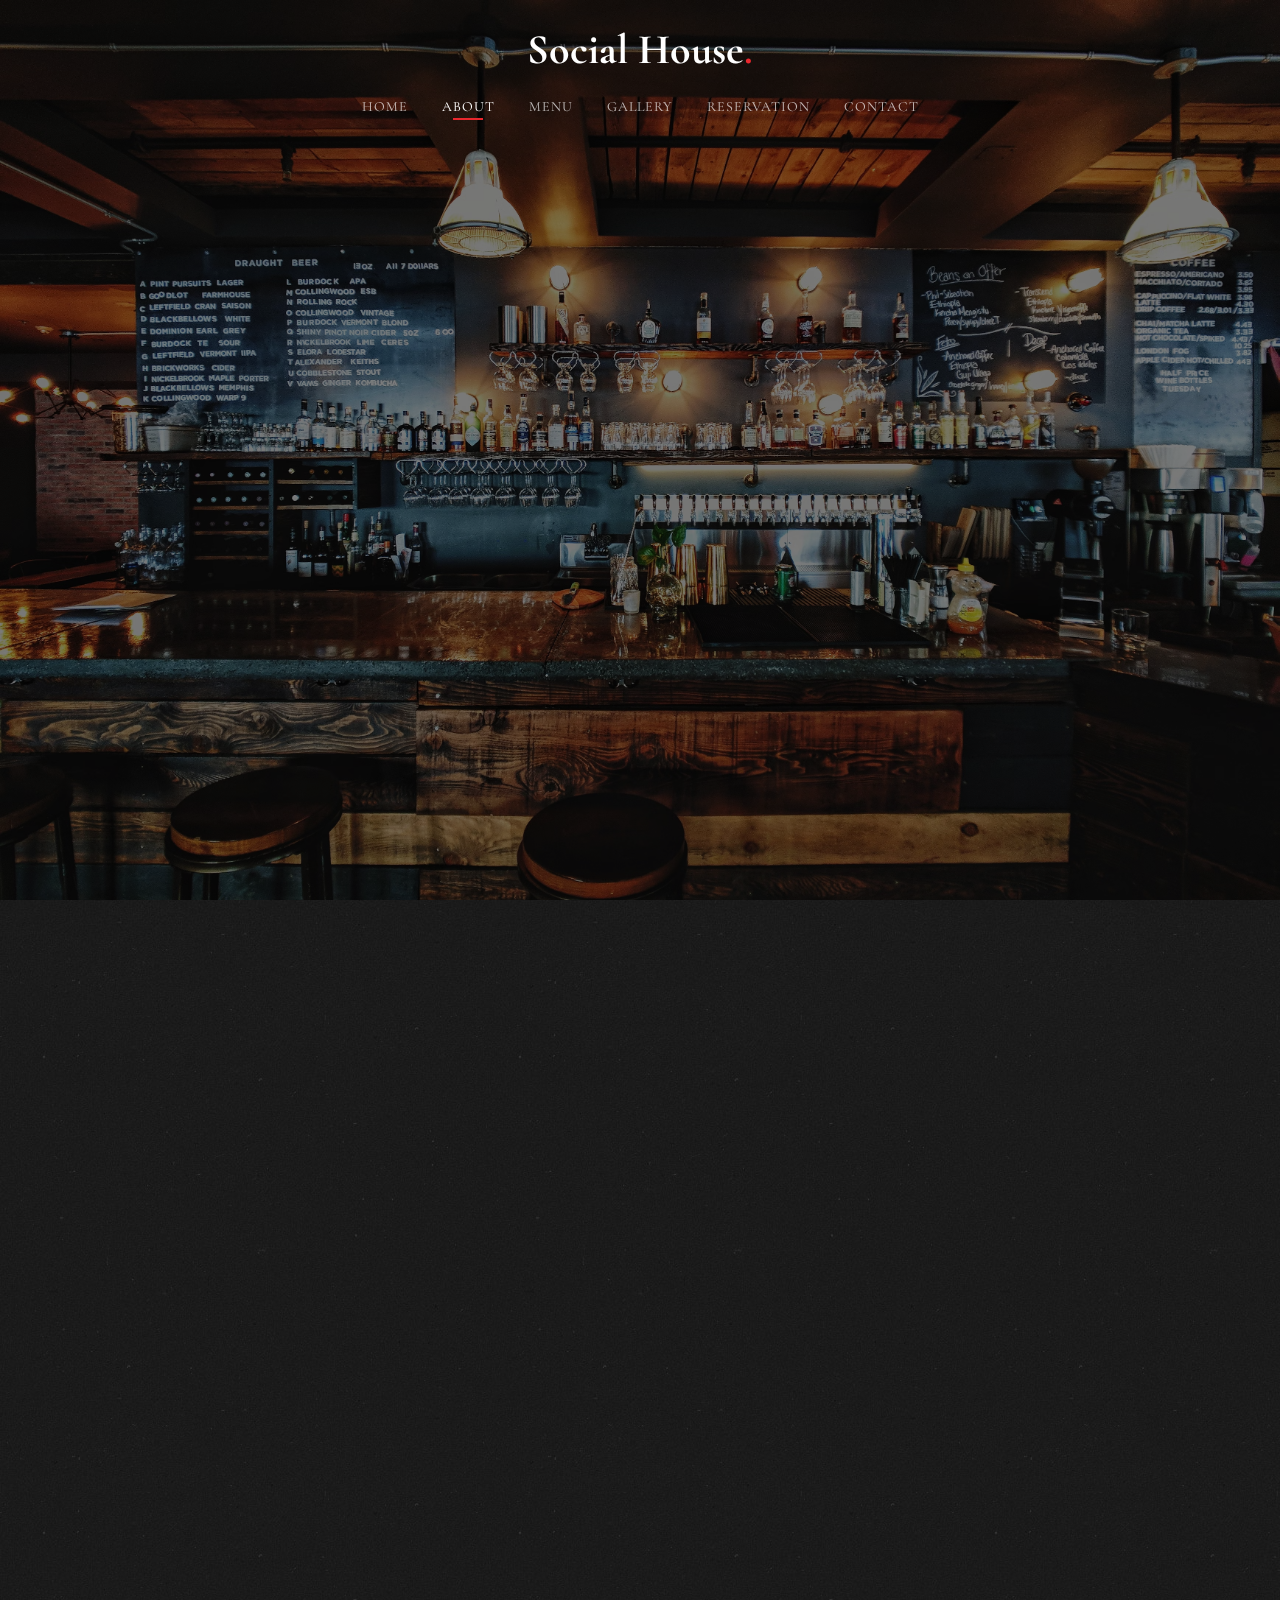
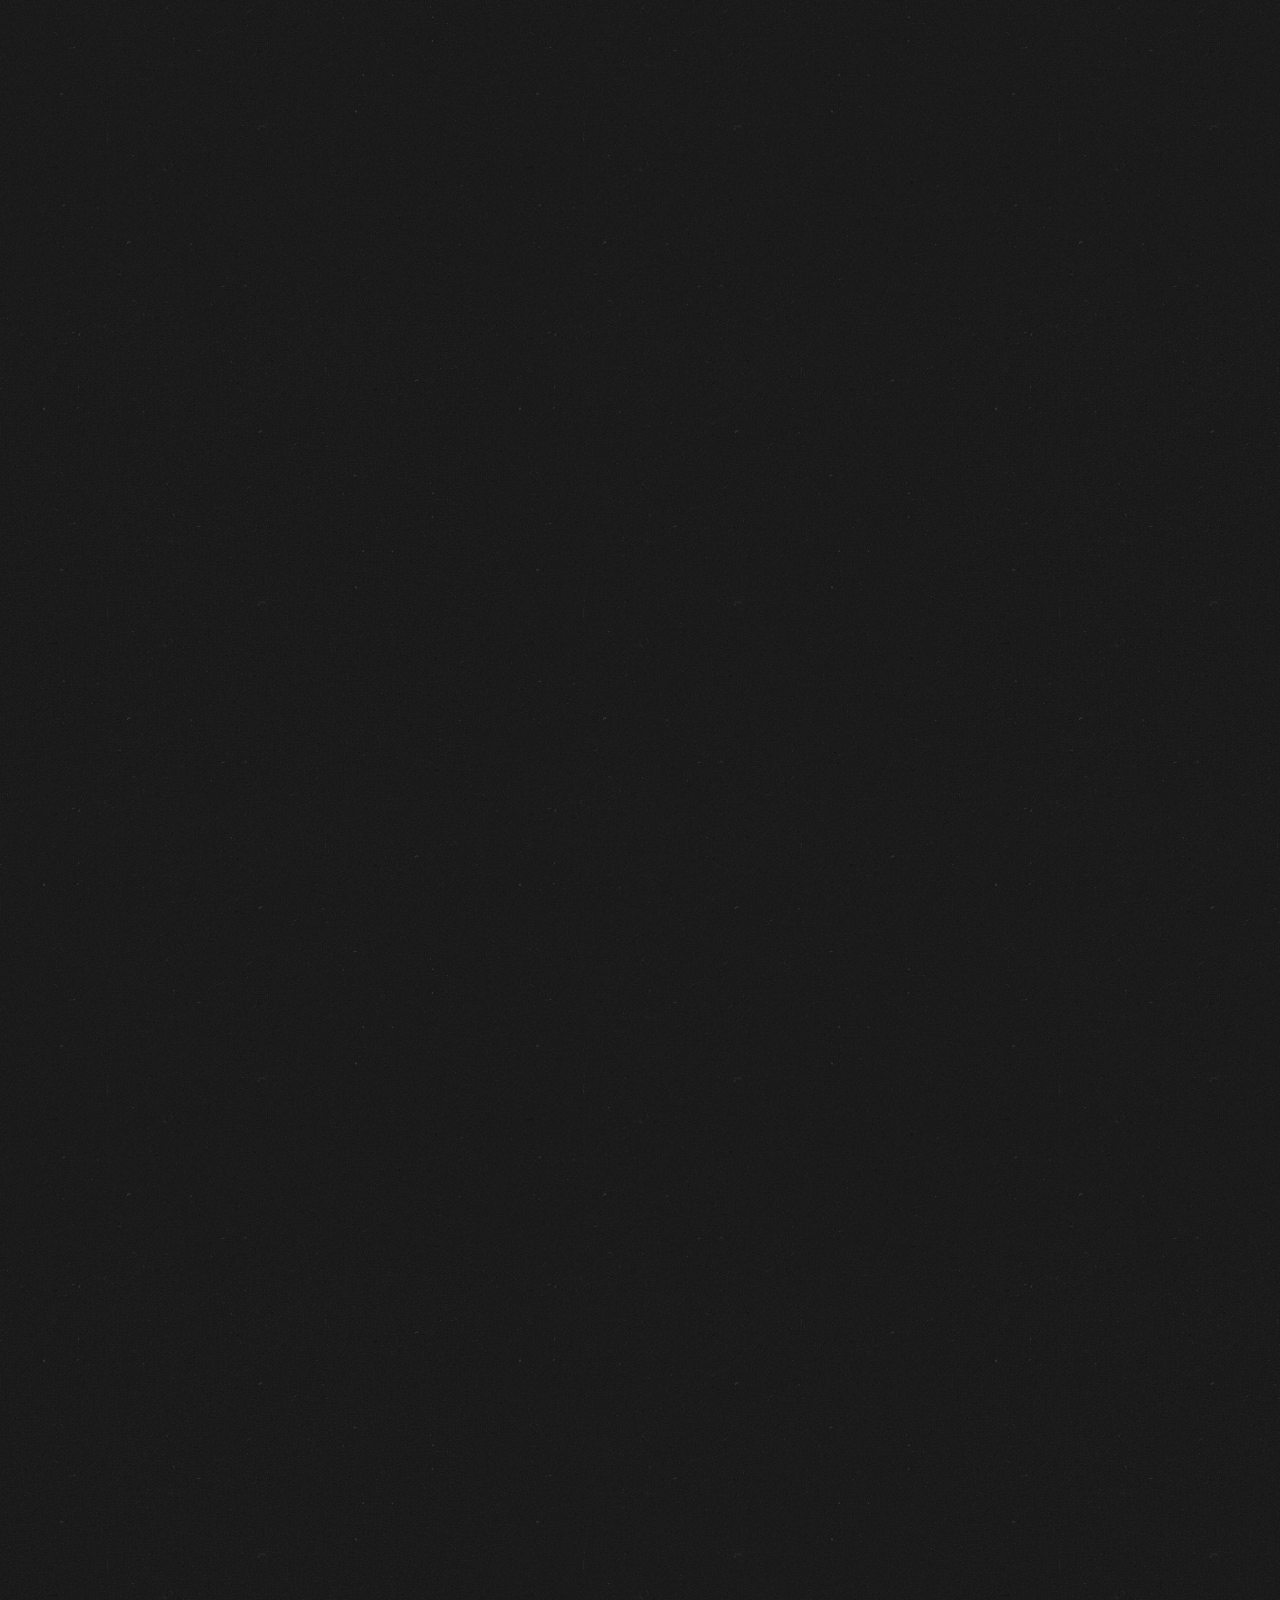
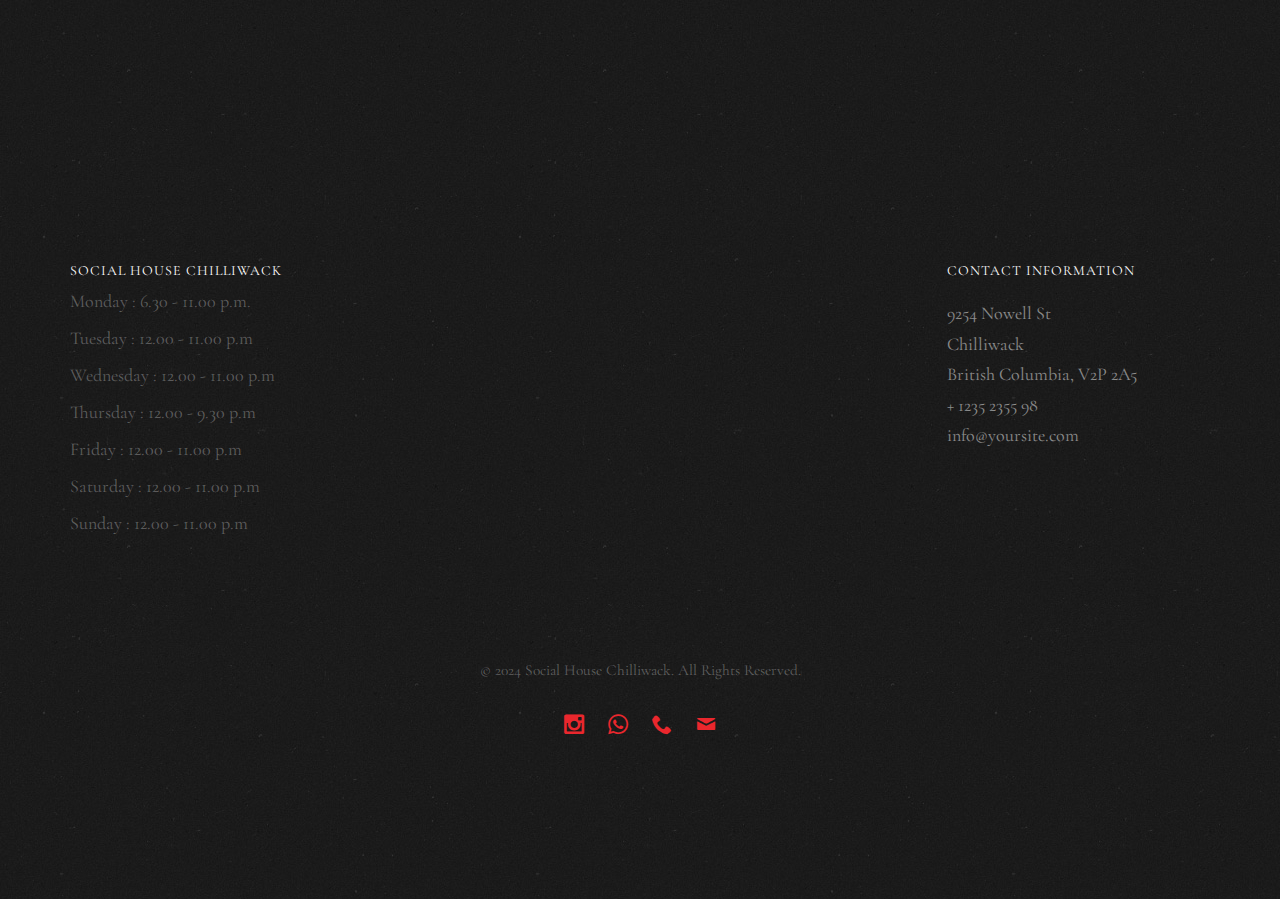
==== commit 24080746: "made changes" ====
--- a/about.html
+++ b/about.html
@@ -96,18 +96,16 @@
 			<div class="container">
 				<div class="row">
 					<div class="col-md-6 col-md-pull-4 img-wrap animate-box" data-animate-effect="fadeInLeft">
-						<img src="images/hero_1.jpeg">
+						<img src="images/hero_1(1).jpeg">
 					</div>
 					<div class="col-md-5 col-md-push-1 animate-box">
 						<div class="section-heading">
-							<h2>The Restaurant</h2>
-							<p>Lorem ipsum dolor sit amet, consectetur adipisicing elit. Repudiandae neque quisquam at
-								deserunt ab praesentium architecto tempore saepe animi voluptatem molestias, eveniet aut
-								laudantium alias, laboriosam excepturi, et numquam? Atque tempore iure tenetur
-								perspiciatis, aliquam, asperiores aut odio accusamus, unde libero dignissimos quod
-								aliquid neque et illo vero nesciunt. Sunt!</p>
-							<p>Lorem ipsum dolor sit amet, consectetur adipisicing elit. Nam iure reprehenderit nihil
-								nobis laboriosam beatae assumenda tempore, magni ducimus abentey.</p>
+							<h2>Our <p></p>ub</h2>
+							<p class="para-des-mainpage">Welcome to Social House Chilliwack, your soon-to-be favorite spot for good times and great brews! Nestled in the heart of the city, we're more than just a pub &mdash; we're a community hub where laughter is loud, and the drinks are cold.
+								<br><br>Our passion for perfection drives us to curate an exceptional selection of craft beers, signature cocktails, and mouth-watering dishes that cater to every palate. From our locally sourced ingredients to our friendly staff, everything we do is about creating an unforgettable experience for you.
+								<br><br>Whether you're here to unwind after a long day, celebrate with friends, or enjoy a quiet pint in a cozy corner, Social House Chilliwack is the place to be. We're excited to welcome you to our vibrant space where every visit feels like a homecoming.
+								<br><br>Join us soon and be part of the Social House Chilliwack family &mdash; where every glass is raised to good times, great company, and unforgettable memories. Cheers!</p>
+							<p>
 							<p><a href="#" class="btn btn-primary btn-outline">Our History</a></p>
 						</div>
 					</div>
@@ -255,7 +253,6 @@
 						</p>
 						<p>
 						<ul class="fh5co-social-icons">
-							<li><a href="#"><i class="icon-facebook2"></i></a></li>
 							<li><a href="#"><i class="icon-instagram2"></i></a></li>
 							<li><a href="#"><i class="icon-whatsapp"></i></a></li>
 							<li><a href="#"><i class="icon-phone3"></i></a></li>
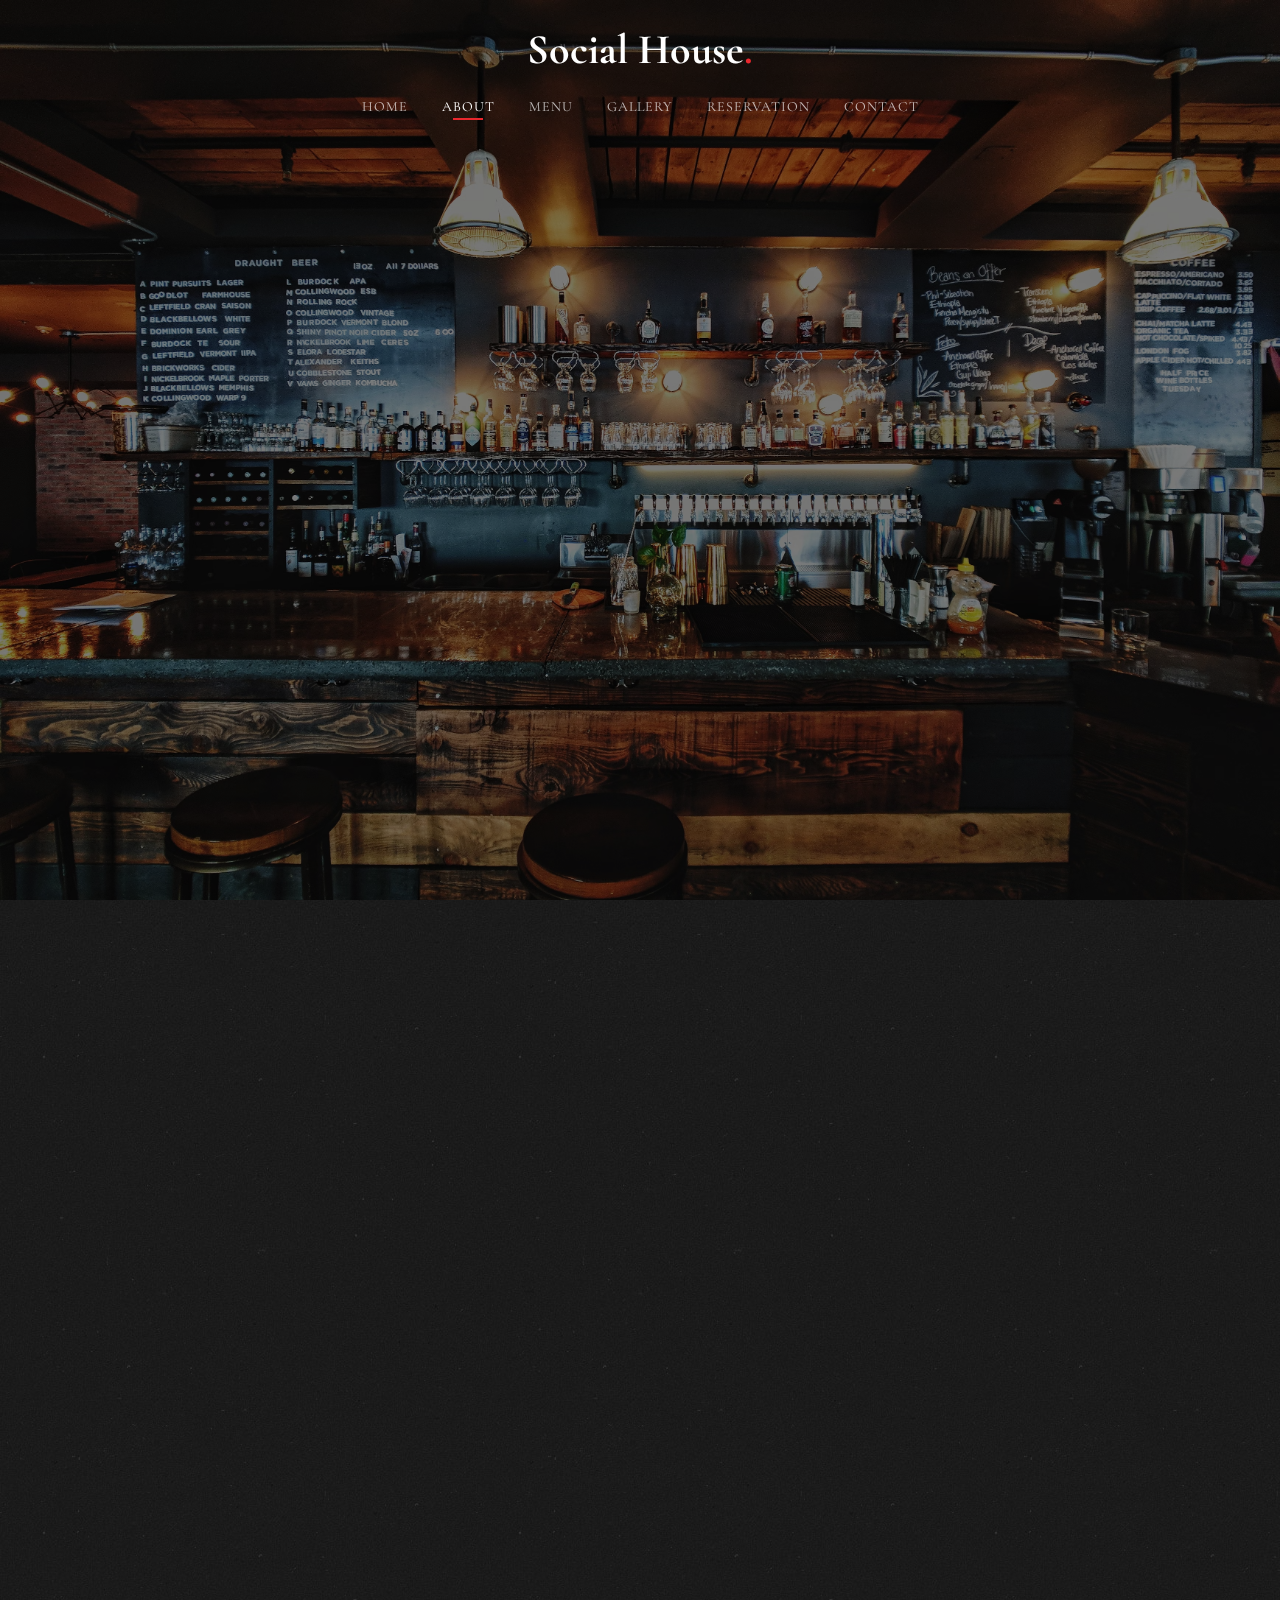
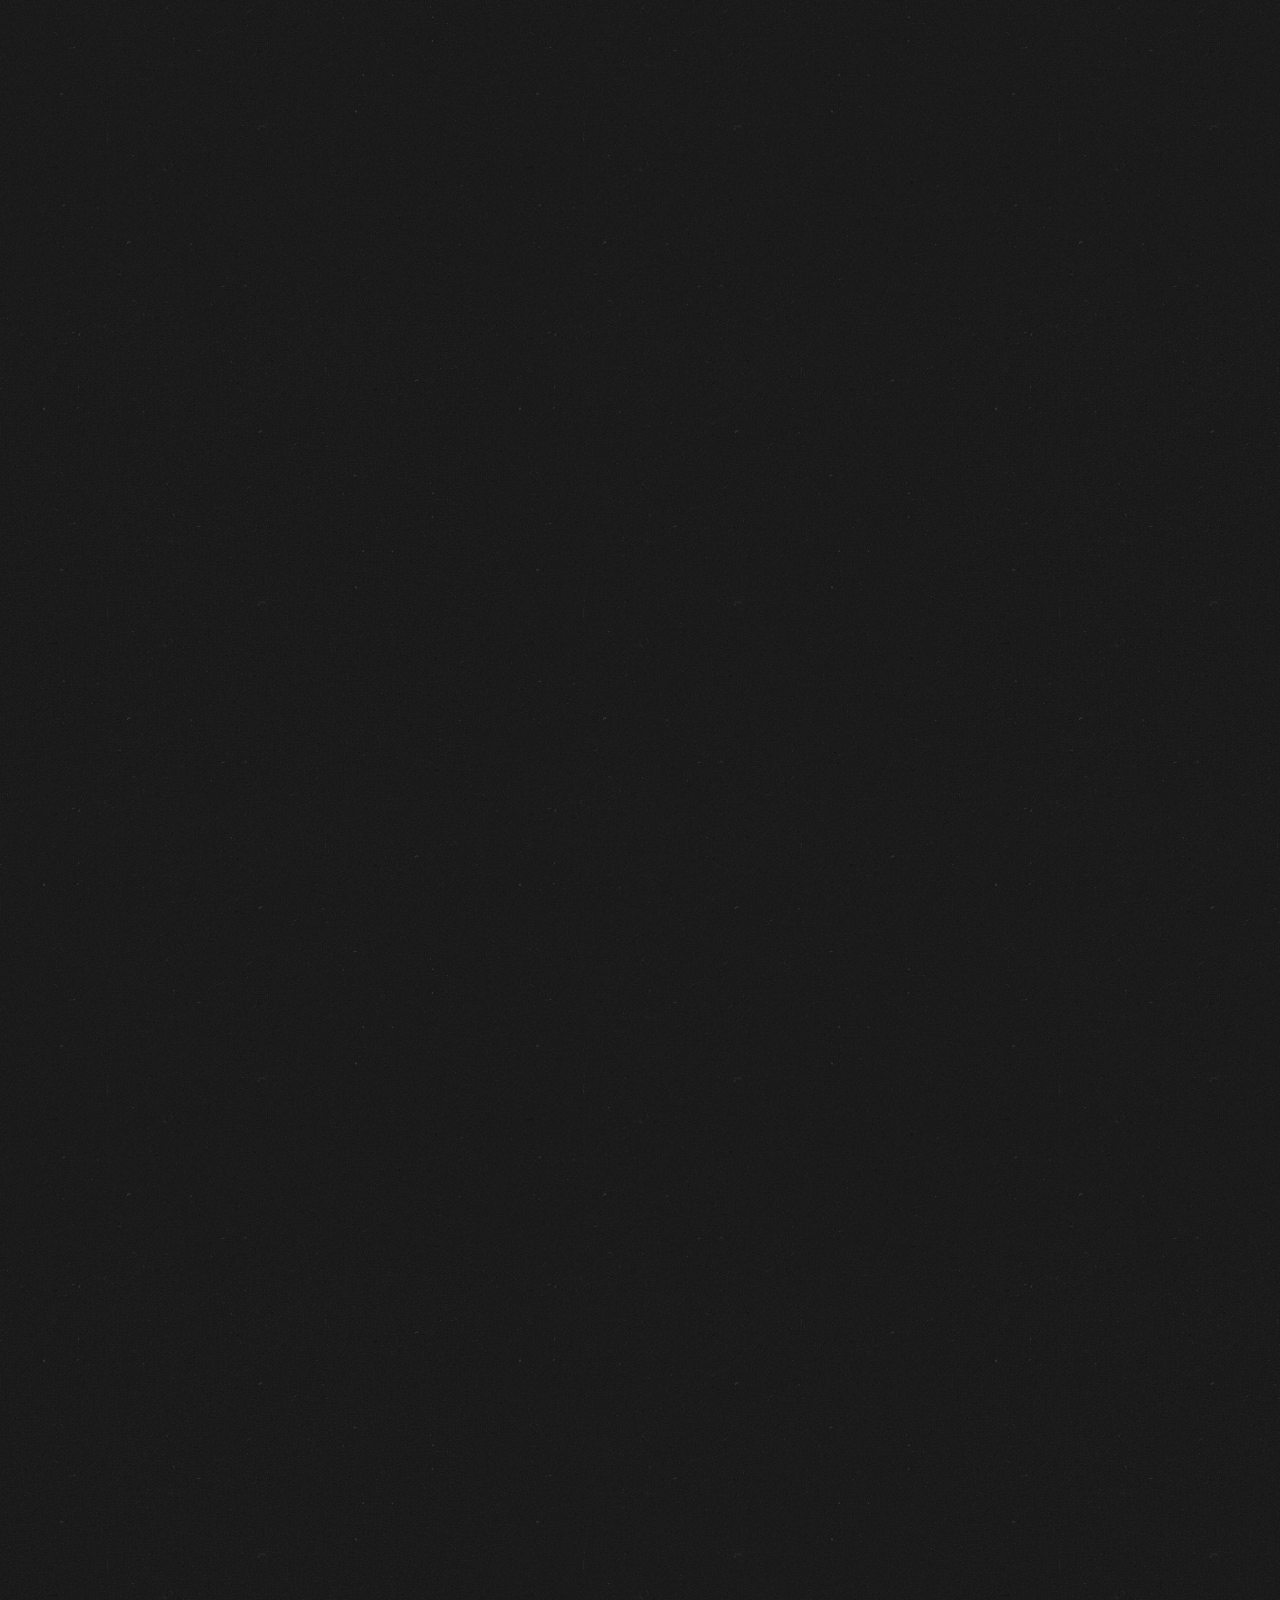
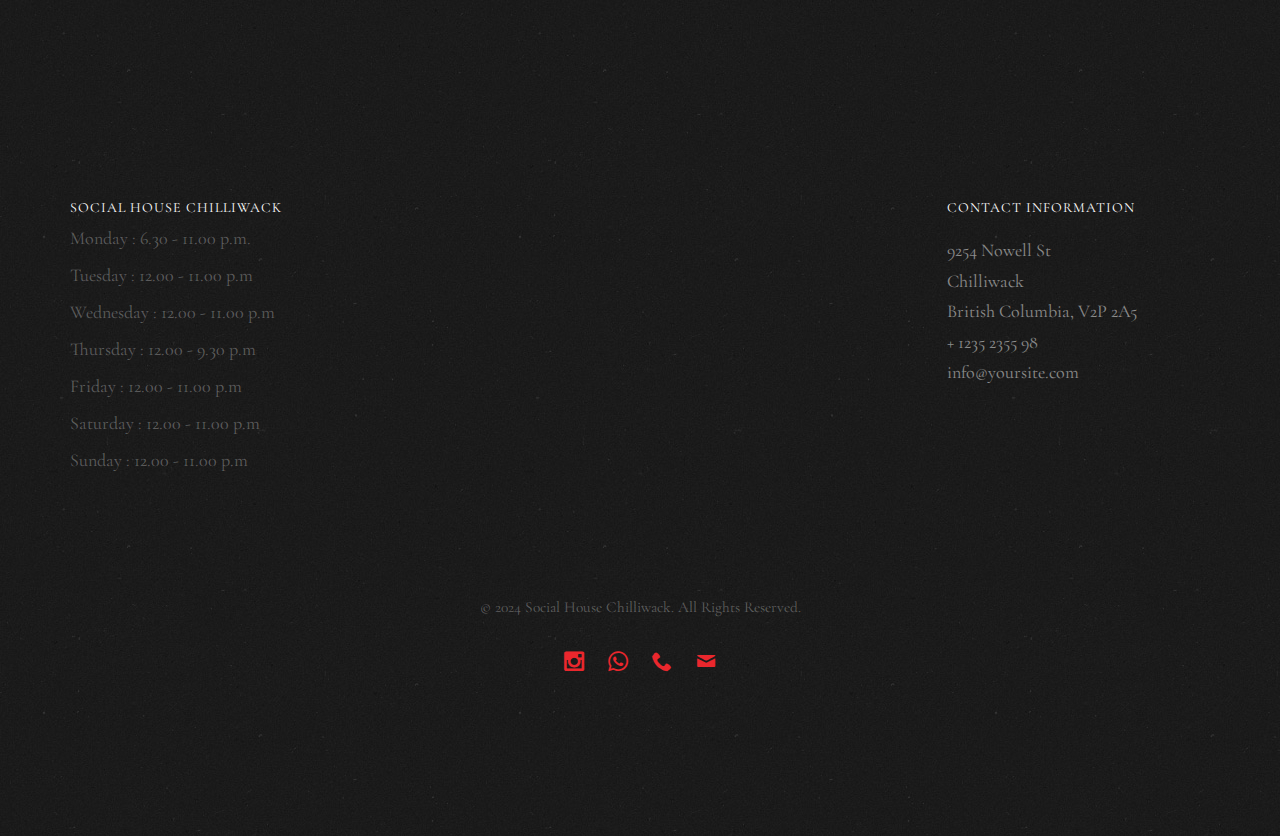
==== commit df340afa: "made changesss" ====
--- a/about.html
+++ b/about.html
@@ -100,7 +100,7 @@
 					</div>
 					<div class="col-md-5 col-md-push-1 animate-box">
 						<div class="section-heading">
-							<h2>Our <p></p>ub</h2>
+							<h2>Our Pub</h2>
 							<p class="para-des-mainpage">Welcome to Social House Chilliwack, your soon-to-be favorite spot for good times and great brews! Nestled in the heart of the city, we're more than just a pub &mdash; we're a community hub where laughter is loud, and the drinks are cold.
 								<br><br>Our passion for perfection drives us to curate an exceptional selection of craft beers, signature cocktails, and mouth-watering dishes that cater to every palate. From our locally sourced ingredients to our friendly staff, everything we do is about creating an unforgettable experience for you.
 								<br><br>Whether you're here to unwind after a long day, celebrate with friends, or enjoy a quiet pint in a cozy corner, Social House Chilliwack is the place to be. We're excited to welcome you to our vibrant space where every visit feels like a homecoming.
